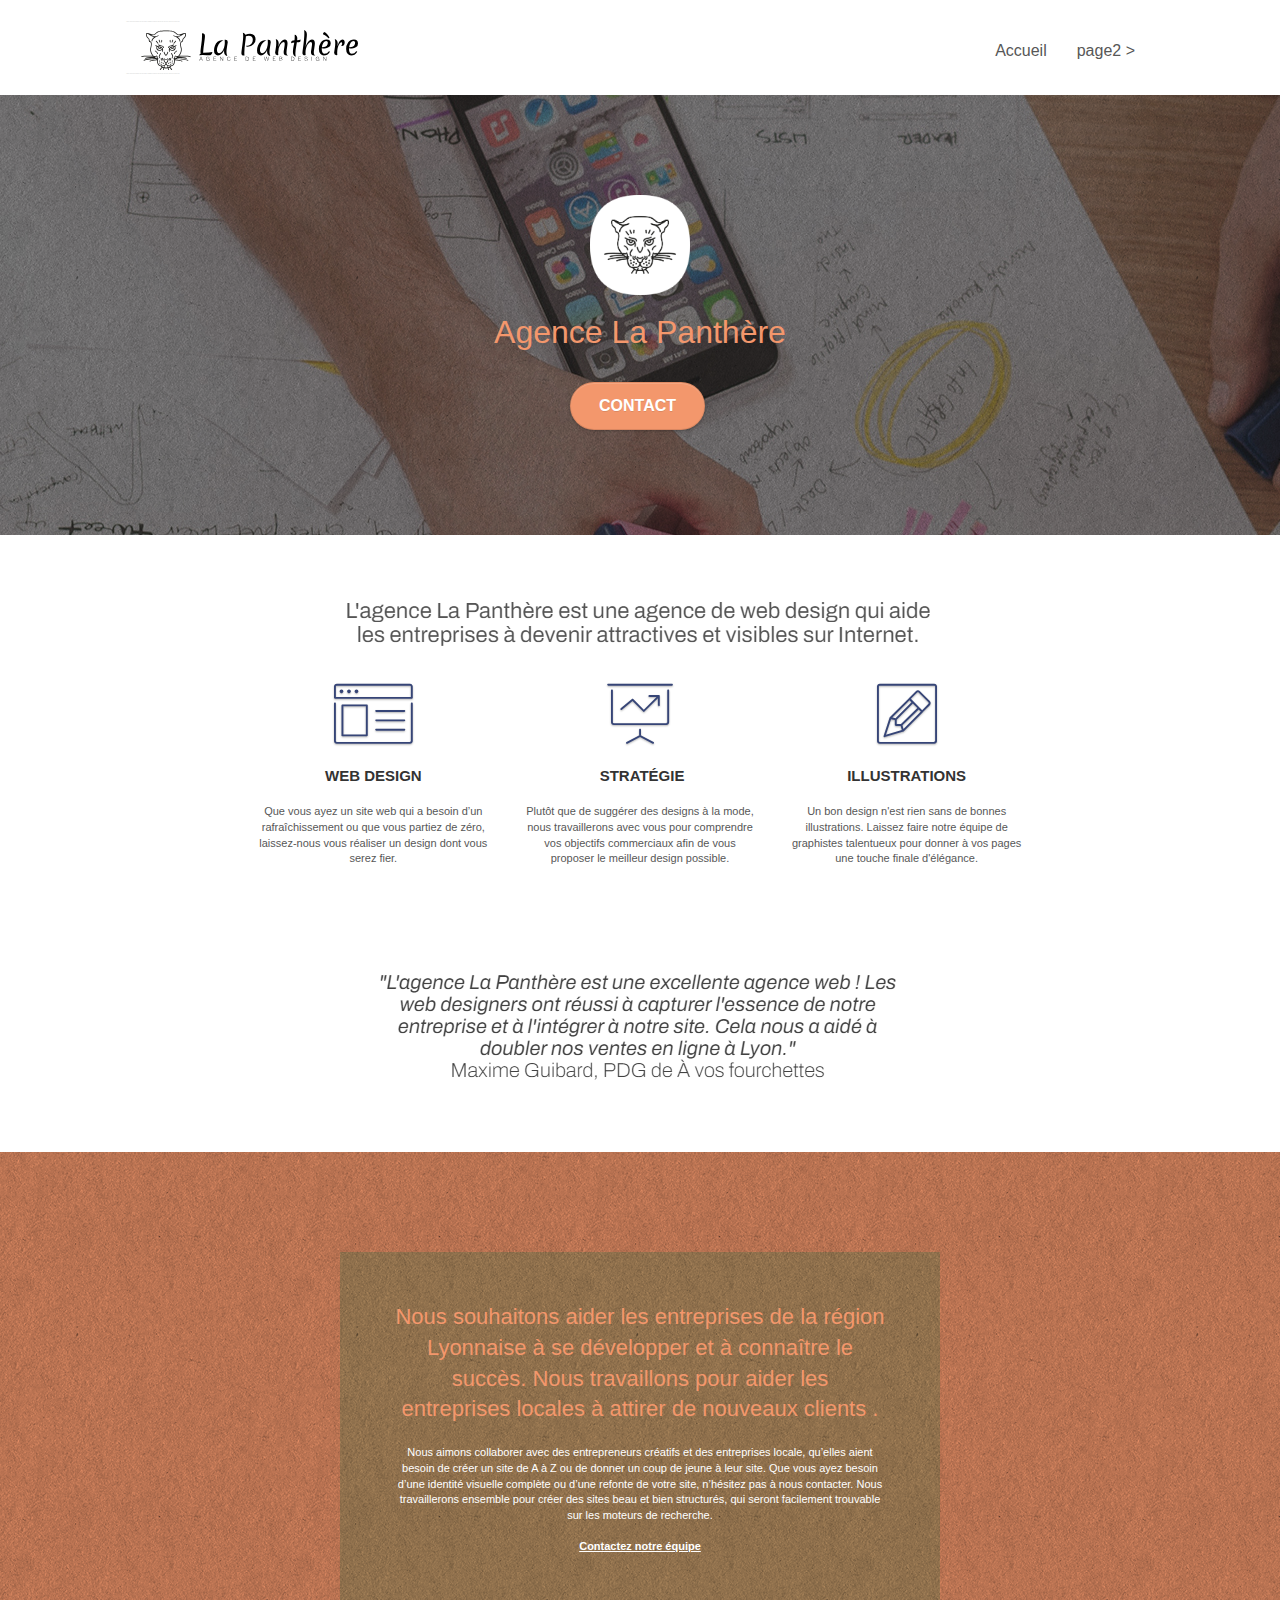
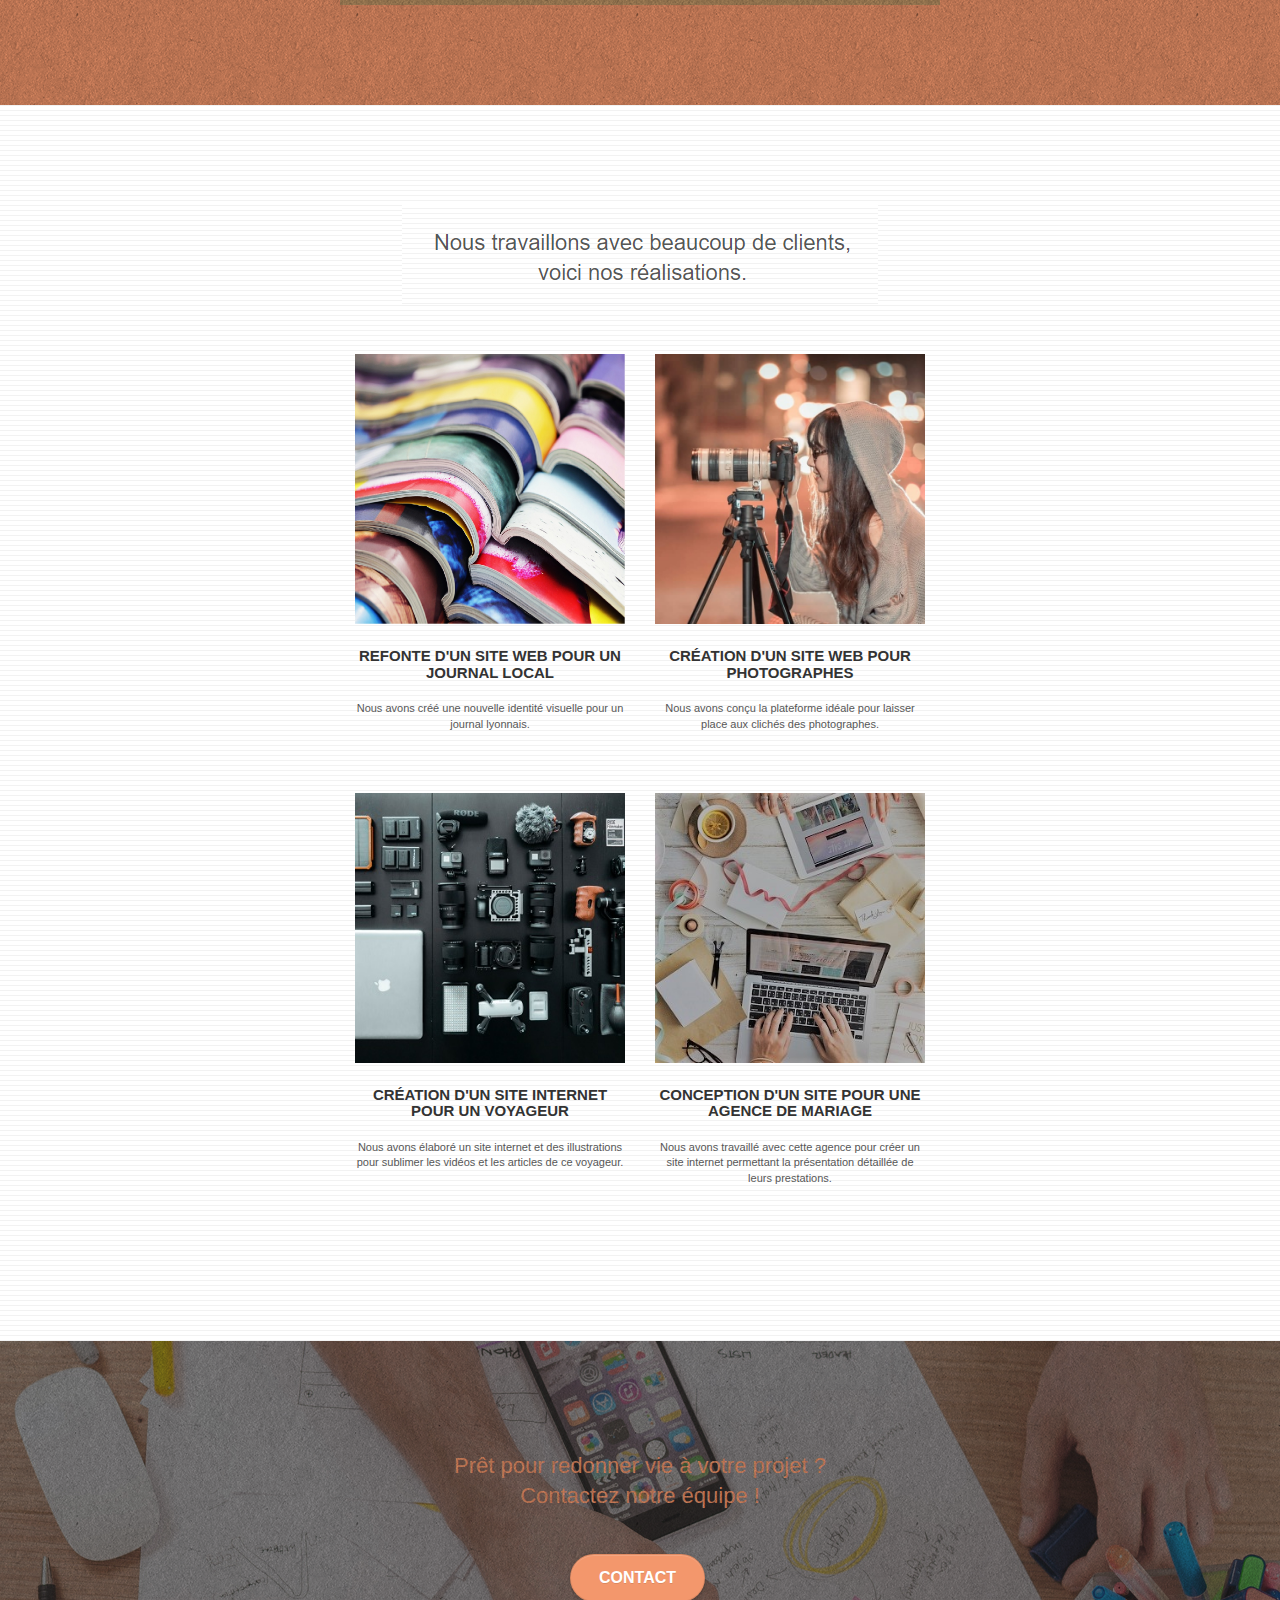
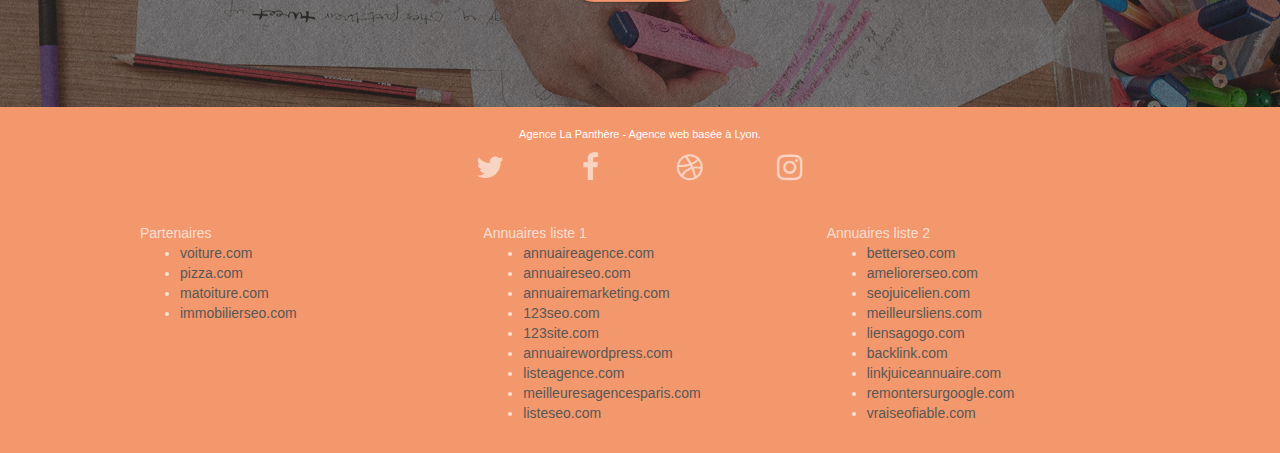
==== index.html @ 50aa454d "recommit" ====
<!doctype html>
<!-- la valeur lang n'est pas bonne -->
<html lang="Default">
<head>
    <meta charset="utf-8">
    <meta name="keywords" content="seo, google, site web, site internet, agence design paris, agence design, agence design,agence design,agence design,agence design,agence design,agence design,agence design,agence design">
    <meta name="description" content="">
    <meta name="viewport" content="width=device-width, initial-scale=1.0, viewport-fit=cover">
    <link rel="shortcut icon" type="image/png" href="favicon.jpg">
    
	<link rel="stylesheet" type="text/css" href="./css/bootstrap.css">
	<link rel="stylesheet" type="text/css" href="style.css">
	<link rel="stylesheet" type="text/css" href="./css/font-awesome.css">
	<link rel="stylesheet" type="text/css" href="./css/et-line.css">
	
    
	<script src="./js/jquery-2.1.0.js"></script>
	<script src="./js/bootstrap.js"></script>
	<script src="./js/blocs.js"></script>
	<script src="./js/jquery.touchSwipe.js" defer></script>
	<script src="./js/gmaps.js"></script>

    <title>.</title>

    
<!-- Analytics -->
 
<!-- Analytics END -->
    
</head>
<body>
<!-- Principal conteneur -->
<div class="page-container">
    
<!-- bloc-0 -->
<div class="bloc bgc-white l-bloc " id="bloc-0">
	<div class="container bloc-sm">

		<nav class="navbar row">
			<div class="navbar-header">
				<div class="keywords" style="color:#cccccc;font-size:1px;">Agence web à paris, stratégie web, web design, illustrations, design de site web, site web, web, internet, site internet, site</div>
				<a class="navbar-brand" href="index.html"><img src="img/agence-la-panthere-monochrome.svg" alt="paris web design logo agence web meilleure agence" height="40" /></a>
				<div class="keywords" style="color:#cccccc;font-size:1px;">Agence web à paris, stratégie web, web design, illustrations, design de site web, site web, web, internet, site internet, site</div>
				<button id="nav-toggle" type="button" class="ui-navbar-toggle navbar-toggle" data-toggle="collapse" data-target=".navbar-1">
					<span class="sr-only">Toggle navigation</span><span class="icon-bar"></span><span class="icon-bar"></span><span class="icon-bar"></span>
				</button>
			</div>
			<div class="collapse navbar-collapse navbar-1 special-dropdown-nav">
				<ul class="site-navigation nav navbar-nav">
					<li>
						<a href="index.html">Accueil</a>
					</li>
					<li>
					</li>
					<li>
						<a href="page2.html">page2 &gt;</a>
					</li>
				</ul>
			</div>
		</nav>
	</div>
</div>
<!-- bloc-0 END -->

<!-- bloc-1-presentation -->
<div class="bloc bgc-dark-slate-blue bg-banniere d-bloc bg-t-edge bloc-bg-texture texture-paper b-parallax" id="bloc-1-hero">
	<div class="container bloc-lg">
		<div class="row tight-width-whitespace">
			<div class="col-sm-12">
				<img src="img/logo.png" class="center-block image-resize-mode" width="100" alt="Agence La Panthère, agence web paris, création logo paris" />
				<h1 class="text-center hero-bloc-text tc-white ">
					Agence La Panthère
				</h1>
				<div class="text-center">
					<a href="page2.html" class="btn btn-lg btn-clean btn-rd cta-hero btn-atomic-tangerine" id="cta-hero">Contact</a>
				</div>
			</div>
		</div>
	</div>
</div>
<!-- bloc-1-presentation END -->

<!-- bloc-2-services -->
<div class="bloc bgc-white l-bloc" id="bloc-2-services">
	<div class="container bloc-md">
		<div class="row">
			<div class="col-sm-12 text-center">
				<img alt="agence web, agence web paris, web design paris, stratégie web" src="img/title.png" />
			</div>
		</div>
		<div class="row voffset-lg med-width-whitespace">
			<div class="col-sm-4">
				<div class="text-center">
					<span class="et-icon-browser sm-shadow icon-dark-slate-blue icons icon-lg"></span>
				</div>
				<h3 class="mg-md text-center">
					Web design
				</h3>
				<p class="text-center ">
					Que vous ayez un site web qui a besoin d&rsquo;un rafraîchissement ou que vous partiez de zéro, laissez-nous vous réaliser un design dont vous serez fier.
				</p>
			</div>
			<div class="col-sm-4">
				<div class="text-center">
					<span class="et-icon-presentation sm-shadow icon-dark-slate-blue icons icon-lg"></span>
				</div>
				<h3 class="mg-md text-center">
					&nbsp;Stratégie
				</h3>
				<p class="text-center ">
					Plutôt que de suggérer des designs à la mode, nous travaillerons avec vous pour comprendre vos objectifs commerciaux afin de vous proposer le meilleur design possible.<br>
				</p>
			</div>
			<div class="col-sm-4">
				<div class="text-center">
					<span class="et-icon-edit sm-shadow icon-dark-slate-blue icons icon-lg"></span>
				</div>
				<h3 class="mg-md text-center">
					Illustrations
				</h3>
				<p class="text-center ">
					Un bon design n'est rien sans de bonnes illustrations. Laissez faire notre équipe de graphistes talentueux pour donner à vos pages une touche finale d'élégance.
				</p>
			</div>
		</div>
		<div class="row voffset-lg voffset">
			<div class="col-xs-12 col-md-8 col-md-offset-2 text-center">
				<img alt="agence web, agence web paris, web design paris, stratégie web" src="img/citation.png" />

			</div>
		</div>
	</div>
</div>
<!-- bloc-2-services END -->

<!-- bloc-3-what-i-do -->
<div class="bloc tc-white bgc-atomic-tangerine bg-presentation d-bloc bloc-bg-texture texture-paper b-parallax" id="bloc-3-what-i-do">
	<div class="container bloc-lg">
		<div class="row tight-width-whitespace black-background">
			<div class="col-sm-12">
				<h2 class="mg-md text-center tc-white">
					Nous souhaitons aider les entreprises de la région Lyonnaise à se développer et à connaître le succès. Nous travaillons pour aider les entreprises locales à attirer de nouveaux clients .<br>
				</h2>
				<p class="text-center white">
					Nous aimons collaborer avec des entrepreneurs créatifs et des entreprises locale, qu’elles aient besoin de créer un site de A à Z ou de donner un coup de jeune à leur site. Que vous ayez besoin d’une identité visuelle complète ou d’une refonte de votre site, n’hésitez pas à nous contacter. Nous travaillerons ensemble pour créer des sites beau et bien structurés, qui seront facilement trouvable sur les moteurs de recherche. <br><br><a class="ltc-white bold-link" href="page2.html">Contactez notre équipe</a><br>
				</p>
			</div>
		</div>
	</div>
</div>
<!-- bloc-3-what-i-do END -->

<!-- bloc-4-portfolio -->
<div class="bloc bgc-white bg-lines-h2-bg bg-repeat l-bloc" id="bloc-4-portfolio">
	<div class="container bloc-lg">
		<div class="row">
			<div class="col-sm-12 text-center">
				<img alt="agence web, agence web paris, web design paris, stratégie web" src="img/title2.png" />
			</div>
		</div>
		<div class="row tight-width-whitespace portfolio-row">
			<div class="col-sm-6">
				<a href="#" data-lightbox="img/1.jpg" data-gallery-id="gallery-1" data-caption="Refonte d'un site web pour un journal local" data-frame="snapshot-lb"><img src="img/1.jpg" alt="paris web design logo agence web meilleure agence et refonte site web journal" class="img-responsive portfolio-thumb" /></a>
				<h3 class="mg-md text-center">
					Refonte d'un site web pour un journal local
				</h3>
				<p class="text-center">
					Nous avons créé une nouvelle identité visuelle pour un journal lyonnais.
				</p>
			</div>
			<div class="col-sm-6">
				<a href="#" data-lightbox="img/2.jpg" data-gallery-id="gallery-1" data-caption="Création d'un site web pour photographes" data-frame="snapshot-lb"><img src="img/2.jpg" class="img-responsive portfolio-thumb" alt="paris web design logo agence web meilleure agence, Création d'un site web pour photographes" /></a>
				<h3 class="mg-md text-center">
					Création d'un site web pour photographes
				</h3>
				<p class="text-center">
					Nous avons conçu la plateforme idéale pour laisser place aux clichés des photographes.
				</p>
			</div>
		</div>
		<div class="row tight-width-whitespace portfolio-row">
			<div class="col-sm-6">
				<a href="#" data-lightbox="img/3.bmp" data-gallery-id="gallery-1" data-caption="Création d'un site internet pour un voyageur" data-frame="snapshot-lb"><img src="img/3.bmp" class="img-responsive portfolio-thumb" alt="paris web design logo agence web meilleure agence, Création d'un site web pour voyageur"/></a>
				<h3 class="mg-md text-center">
					Création d'un site internet pour un voyageur
				</h3>
				<p class="text-center">
					Nous avons élaboré un site internet et des illustrations pour sublimer les vidéos et les articles de ce voyageur.
				</p>
			</div>
			<div class="col-sm-6">
				<a href="#" data-lightbox="img/4.bmp" data-gallery-id="gallery-1" data-caption="Conception d'un site pour une agence de mariage" data-frame="snapshot-lb"><img src="img/4.bmp" class="img-responsive portfolio-thumb" alt="paris web design logo agence web meilleure agence, Création d'un site web pour agence de mariage" /></a>
				<h3 class="mg-md text-center">
					Conception d'un site pour une agence de mariage
				</h3>
				<p class="text-center">
					Nous avons travaillé avec cette agence pour créer un site internet permettant la présentation détaillée de leurs prestations.
				</p>
			</div>
		</div>
	</div>
</div>
<!-- bloc-4-portfolio END -->

<!-- bloc-5-cta -->
<div class="bloc bgc-dark-slate-blue bg-banniere d-bloc bloc-bg-texture texture-paper" id="bloc-5-cta">
	<div class="container bloc-lg">
		<div class="row">
			<h2 class="mg-md text-center tc-white">
				Prêt pour redonner vie à votre projet ?<br>Contactez notre équipe !
			</h2>
			<div class="col-sm-12 text-center">
				<a href="page2.html" class="btn btn-atomic-tangerine btn-clean btn-rd btn-lg cta-hero">Contact</a>
			</div>
		</div>
	</div>
</div>
<!-- bloc-5-cta END -->

<!-- Footer - bloc-8 -->
<div class="bloc bgc-atomic-tangerine d-bloc" id="bloc-8">
	<div class="container bloc-sm">
		<div class="row">
			<div class="col-sm-12">
				<p class="text-center white">
					Agence La Panthère - Agence web basée à Lyon.<br>
				</p>
				<div class="row row-no-gutters social">
					<div class="col-sm-3">
						<div class="text-center">
							<a class="social" href="index.html"><span class="fa fa-twitter icon-md"></span></a>
						</div>
					</div>
					<div class="col-sm-3">
						<div class="text-center">
							<a class="social" href="index.html"><span class="fa fa-facebook icon-md"></span></a>
						</div>
					</div>
					<div class="col-sm-3">
						<div class="text-center">
							<a class="social" href="index.html"><span class="fa fa-dribbble icon-md"></span></a>
						</div>
					</div>
					<div class="col-sm-3">
						<div class="text-center">
							<a class="social" href="index.html"><span class="fa fa-instagram icon-md"></span></a>
						</div>
					</div>
					<div class="keywords" style="color:#F3976C;">Agence web à paris, stratégie web, web design, illustrations, design de site web, site web, web, internet, site internet, site</div>
				</div>
				<div class="row">
					<div class="col-sm-4">
						Partenaires
							<ul>
								<li><a href="voiture.com">voiture.com</a></li>
								<li><a href="pizza.com">pizza.com</a></li>
								<li><a href="matoiture.com">matoiture.com</a></li>
								<li><a href="immobilierseo.com">immobilierseo.com</a></li>
							</ul>		
					</div>
					<div class="col-sm-4">
						Annuaires liste 1
						<ul>
							<li><a href="annuaireagence.com">annuaireagence.com</a></li>
							<li><a href="annuaireseo.com">annuaireseo.com</a></li>
							<li><a href="annuairemarketing.com">annuairemarketing.com</a></li>
							<li><a href="123seoture.com">123seo.com</a></li>
							<li><a href="123site.com">123site.com</a></li>
							<li><a href="annuairewordpress.com">annuairewordpress.com</a></li>
							<li><a href="listeagence.com">listeagence.com</a></li>
							<li><a href="meilleuresagencesparis.com">meilleuresagencesparis.com</a></li>
							<li><a href="listeseo.com">listeseo.com</a></li>
						</ul>
					</div>
					<div class="col-sm-4">
						Annuaires liste 2
						<ul>
							<li><a href="betterseo.com">betterseo.com</a></li>
							<li><a href="ameliorerseo.com">ameliorerseo.com</a></li>
							<li><a href="seojuicelien.com">seojuicelien.com</a></li>
							<li><a href="meilleursliens.com">meilleursliens.com</a></li>
							<li><a href="liensagogo.com">liensagogo.com</a></li>
							<li><a href="backlink.com">backlink.com</a></li>
							<li><a href="linkjuiceannuaire.com">linkjuiceannuaire.com</a></li>
							<li><a href="remontersurgoogle.com">remontersurgoogle.com</a></li>
							<li><a href="vraiseofiable.com">vraiseofiable.com</a></li>
						</ul>
					</div>
				</div>
			</div>
		</div>
	</div>
</div>
<!-- Footer - bloc-8 END -->

</div>
<!-- Principal conteneur END -->
    

</body>
</html>
---- style.css ----
body {
    margin: 0;
    padding: 0;
    background: #FFF;
    overflow-x: hidden;
    -webkit-font-smoothing: antialiased;
    -moz-osx-font-smoothing: grayscale;
}

a,
button {
    transition: all .3s ease-in-out;
    outline: none!important;
}

a:hover {
    text-decoration: none;
    cursor: pointer;
}

#page-loading-blocs-notifaction {
    position: fixed;
    top: 0;
    bottom: 0;
    width: 100%;
    z-index: 100000;
    background: #FFFFFF url("img/pageload-spinner.gif") no-repeat center center;
}

.bloc {
    width: 100%;
    clear: both;
    background: 50% 50% no-repeat;
    padding: 0 50px;
    -webkit-background-size: cover;
    -moz-background-size: cover;
    -o-background-size: cover;
    background-size: cover;
    position: relative;
}

.bloc .container {
    padding-left: 0;
    padding-right: 0;
}

.bloc-lg {
    padding: 100px 50px;
}

.bloc-md {
    padding: 50px;
}

.bloc-sm {
    padding: 20px 50px;
}

.bg-center,
.bg-l-edge,
.bg-r-edge,
.bg-t-edge,
.bg-b-edge,
.bg-tl-edge,
.bg-bl-edge,
.bg-tr-edge,
.bg-br-edge,
.bg-repeat {
    -webkit-background-size: auto!important;
    -moz-background-size: auto!important;
    -o-background-size: auto!important;
    background-size: auto!important;
}

.bg-repeat {
    background: repeat;
}

.bg-t-edge {
    background: top no-repeat;
}

.bloc-bg-texture::before {
    content: "";
    background-size: 2px 2px;
    position: absolute;
    top: 0;
    bottom: 0;
    left: 0;
    right: 0;
}

.texture-paper::before {
    background: url("img/texture-paper.png");
    background-size: 280px 280px;
}

.b-parallax {
    background-attachment: fixed;
}

.d-bloc {
    color: rgba(255, 255, 255, .7);
}

.d-bloc button:hover {
    color: rgba(255, 255, 255, .9);
}

.d-bloc .icon-round,
.d-bloc .icon-square,
.d-bloc .icon-rounded,
.d-bloc .icon-semi-rounded-a,
.d-bloc .icon-semi-rounded-b {
    border-color: rgba(255, 255, 255, .9);
}

.d-bloc .divider-h span {
    border-color: rgba(255, 255, 255, .2);
}

.d-bloc .a-btn,
.d-bloc .navbar a,
.d-bloc .navbar-brand,
.d-bloc a .icon-sm,
.d-bloc a .icon-md,
.d-bloc a .icon-lg,
.d-bloc a .icon-xl,
.d-bloc h1 a,
.d-bloc h2 a,
.d-bloc h3 a,
.d-bloc h4 a,
.d-bloc h5 a,
.d-bloc h6 a,
.d-bloc p a {
    color: rgba(255, 255, 255, .6);
}

.d-bloc .a-btn:hover,
.d-bloc .navbar a:hover,
.d-bloc .navbar-brand:hover,
.d-bloc a:hover .icon-sm,
.d-bloc a:hover .icon-md,
.d-bloc a:hover .icon-lg,
.d-bloc a:hover .icon-xl,
.d-bloc h1 a:hover,
.d-bloc h2 a:hover,
.d-bloc h3 a:hover,
.d-bloc h4 a:hover,
.d-bloc h5 a:hover,
.d-bloc h6 a:hover,
.d-bloc p a:hover {
    color: rgba(255, 255, 255, 1);
}

.d-bloc .navbar-toggle .icon-bar {
    background: rgba(255, 255, 255, 1);
}

.d-bloc .btn-wire,
.d-bloc .btn-wire:hover {
    color: rgba(255, 255, 255, 1);
    border-color: rgba(255, 255, 255, 1);
}

.d-bloc .panel {
    color: rgba(0, 0, 0, .5);
}

.d-bloc .panel button:hover {
    color: rgba(0, 0, 0, .7);
}

.d-bloc .panel icon {
    border-color: rgba(0, 0, 0, .7);
}

.d-bloc .panel .divider-h span {
    border-color: rgba(0, 0, 0, .1);
}

.d-bloc .panel .a-btn {
    color: rgba(0, 0, 0, .6);
}

.d-bloc .panel .a-btn:hover {
    color: rgba(0, 0, 0, 1);
}

.d-bloc .panel .btn-wire,
.d-bloc .panel .btn-wire:hover {
    color: rgba(0, 0, 0, .7);
    border-color: rgba(0, 0, 0, .3);
}

.d-bloc .panel,
.l-bloc {
    color: rgba(0, 0, 0, .5);
}

.d-bloc .panel button:hover,
.l-bloc button:hover {
    color: rgba(0, 0, 0, .7);
}

.l-bloc .icon-round,
.l-bloc .icon-square,
.l-bloc .icon-rounded,
.l-bloc .icon-semi-rounded-a,
.l-bloc .icon-semi-rounded-b {
    border-color: rgba(0, 0, 0, .7);
}

.d-bloc .panel .divider-h span,
.l-bloc .divider-h span {
    border-color: rgba(0, 0, 0, .1);
}

.d-bloc .panel .a-btn,
.l-bloc .a-btn,
.l-bloc .navbar a,
.l-bloc .navbar-brand,
.l-bloc a .icon-sm,
.l-bloc a .icon-md,
.l-bloc a .icon-lg,
.l-bloc a .icon-xl,
.l-bloc h1 a,
.l-bloc h2 a,
.l-bloc h3 a,
.l-bloc h4 a,
.l-bloc h5 a,
.l-bloc h6 a,
.l-bloc p a {
    color: rgba(0, 0, 0, .6);
}

.d-bloc .panel .a-btn:hover,
.l-bloc .a-btn:hover,
.l-bloc .navbar a:hover,
.l-bloc .navbar-brand:hover,
.l-bloc a:hover .icon-sm,
.l-bloc a:hover .icon-md,
.l-bloc a:hover .icon-lg,
.l-bloc a:hover .icon-xl,
.l-bloc h1 a:hover,
.l-bloc h2 a:hover,
.l-bloc h3 a:hover,
.l-bloc h4 a:hover,
.l-bloc h5 a:hover,
.l-bloc h6 a:hover,
.l-bloc p a:hover {
    color: rgba(0, 0, 0, 1);
}

.l-bloc .navbar-toggle .icon-bar {
    color: rgba(0, 0, 0, .6);
}

.d-bloc .panel .btn-wire,
.d-bloc .panel .btn-wire:hover,
.l-bloc .btn-wire,
.l-bloc .btn-wire:hover {
    color: rgba(0, 0, 0, .7);
    border-color: rgba(0, 0, 0, .3);
}

.voffset {
    margin-top: 30px;
}

.voffset-lg {
    margin-top: 80px;
}

.row-no-gutters {
    margin-right: 0;
    margin-left: 0;
}

.row.row-no-gutters > [class^="col-"],
.row.row-no-gutters > [class*=" col-"] {
    padding-right: 0;
    padding-left: 0;
}

#bloc-1-hero h1 {
    font-size: 32px;
}

.navbar {
    margin-bottom: 0;
    z-index: 1;
}

.navbar-brand {
    height: auto;
    padding: 3px 15px;
    font-size: 25px;
    font-weight: normal;
    font-weight: 600;
    line-height: 44px;
}

.navbar-brand img {
    max-height: 200px;
    margin: 0 5px 0 0;
    display: inline;
}

.navbar-brand img[src$=svg] {
    min-width: 100px;
}

.nav-center .navbar-brand img {
    margin: 0;
}

.navbar .nav {
    padding-top: 2px;
    margin-right: -16px;
    float: right;
    z-index: 1;
}

.nav > li {
    float: left;
    margin-top: 4px;
    font-size: 16px;
}

.navbar-nav .open .dropdown-menu > li > a {
    text-align: inherit;
}

.nav > li a:hover,
.nav > li a:focus {
    background: transparent;
}

.navbar-toggle {
    margin: 10px 10px 0 0;
    border: 0px;
}

.navbar-toggle:hover {
    background: transparent!important;
}

.navbar-toggle .icon-bar {
    background-color: rgba(0, 0, 0, .5);
    width: 26px;
}

.nav-invert .navbar .nav {
    float: left;
}

.nav-invert .navbar-header,
.nav-invert .navbar-brand {
    float: right;
    position: relative;
    z-index: 2;
}

@media (min-width: 768px) {
    .site-navigation {
        position: absolute;
        top: 50%;
        right: 20px;
        transform: translate(0, -50%);
        -webkit-transform: translateY(-50%);
    }
    .nav > li .dropdown-menu a,
    .nav > li .dropdown-menu a:hover {
        color: #484848;
    }
    .nav-invert .site-navigation {
        left: 0;
        right: 0;
    }
    .nav-center {
        text-align: center;
    }
    .nav-center .navbar-header {
        width: 100%;
    }
    .nav-center .navbar-header,
    .nav-center .navbar-brand,
    .nav-center .nav > li {
        float: none;
        display: inline-block;
    }
    .nav-center .site-navigation {
        position: relative;
        width: 100%;
        right: 0;
        margin-right: 0px;
        margin-top: 20px;
    }
    .nav-center.mini-nav .navbar-toggle {
        float: none;
        margin: 10px auto 0;
    }
}

.nav > li > .dropdown a {
    background: none!important;
    display: block;
    padding: 14px 15px;
}

nav .caret {
    margin: 0 5px;
}

.dropdown-menu .dropdown-menu {
    top: -8px;
    left: 100%;
}

.dropdown-menu .dropmenu-flow-right {
    top: 100%;
    left: 0;
    margin-left: -1px;
    border-top-left-radius: 0;
    border-top-right-radius: 0;
}

.dropdown-menu .dropdown span {
    border: 4px solid black;
    border-top-color: transparent;
    border-right-color: transparent;
    border-bottom-color: transparent;
    margin: 6px -5px 0 0!important;
    float: right;
}

.mg-md {
    margin-top: 10px;
    margin-bottom: 20px;
}

.mg-lg {
    margin-top: 10px;
    margin-bottom: 40px;
}

.btn {
    margin: 0 5px 5px 0;
}

.btn.pull-right {
    margin: 0 0 5px 5px;
}

.btn-d,
.btn-d:hover,
.btn-d:focus {
    color: #FFF;
    background: rgba(0, 0, 0, .3);
}

button {
    outline: none!important;
}

.btn-rd {
    border-radius: 40px;
}

.btn-clean {
    border: 1px solid rgba(0, 0, 0, .08);
    border-bottom-color: rgba(0, 0, 0, .1);
    text-shadow: 0 1px 0 rgba(0, 0, 1, .1);
    box-shadow: 0 1px 3px rgba(0, 0, 1, .25), inset 0 1px 0 0 rgba(255, 255, 255, .15);
}

.icon-md {
    font-size: 30px!important;
}

.icon-lg {
    font-size: 60px!important;
}

.sm-shadow {
    text-shadow: 0 1px 2px rgba(0, 0, 0, .3);
}

.panel-sq,
.panel-sq .panel-heading,
.panel-sq .panel-footer {
    border-radius: 0;
}

.panel-rd {
    border-radius: 30px;
}

.panel-rd .panel-heading {
    border-radius: 29px 29px 0 0;
}

.panel-rd .panel-footer {
    border-radius: 0 0 29px 29px;
}

.form-control {
    border-color: rgba(0, 0, 0, .1);
    box-shadow: none;
}

.scrollToTop {
    width: 40px;
    height: 40px;
    position: fixed;
    bottom: 20px;
    right: 20px;
    opacity: 0;
    z-index: 500;
    transition: all .3s ease-in-out;
}

.scrollToTop span {
    margin-top: 6px;
}

.showScrollTop {
    font-size: 14px;
    opacity: 1;
}

a[data-lightbox] {
    position: relative;
    display: block;
    text-align: center;
}

a[data-lightbox]:hover::before {
    content: "+";
    font-family: "HelveticaNeue-Light", "Helvetica Neue Light", "Helvetica Neue", Helvetica, Arial;
    font-size: 32px;
    width: 50px;
    height: 50px;
    margin-left: -25px;
    border-radius: 50%;
    background: rgba(0, 0, 0, .6);
    color: #FFF;
    font-weight: 100;
    z-index: 1;
    position: absolute;
    top: 50%;
    transform: translateY(-50%);
    -webkit-transform: translateY(-50%);
}

a[data-lightbox]:hover img {
    opacity: 0.6;
    -webkit-animation-fill-mode: none;
    animation-fill-mode: none;
}

#lightbox-modal {
    display: flex;
    align-items: center;
}

#lightbox-modal .modal-dialog {
    width: 90%;
    max-width: 900px;
    margin: 0 auto 0;
}

#lightbox-modal .modal-dialog img {
    max-height: 90vh;
    margin: 0 auto;
}

.lightbox-caption {
    padding: 20px;
    color: #FFF;
    background: rgba(0, 0, 0, .5);
    position: absolute;
    left: 15px;
    right: 15px;
    bottom: 5px;
}

.close-lightbox {
    color: #FFF;
    font-size: 30px;
    position: absolute;
    top: 20px;
    right: 20px;
    z-index: 20;
    background: rgba(0, 0, 0, .5);
    border: none;
    line-height: 30px;
    padding: 0 9px 5px;
    opacity: 0.3;
}

.close-lightbox:hover,
.next-lightbox:hover,
.prev-lightbox:hover {
    opacity: 1.0;
    color: #FFF;
}

.next-lightbox,
.prev-lightbox {
    font-size: 20px;
    color: rgba(255, 255, 255, .9);
    background: rgba(0, 0, 0, .5);
    transition: all .2s ease-in-out;
    position: absolute;
    top: 45%;
    z-index: 1;
    opacity: 0.4;
}

.next-lightbox {
    padding: 6px 8px 1px 13px;
    right: 25px;
}

.prev-lightbox {
    padding: 6px 13px 1px 10px;
    left: 25px;
}

.snapshot-lb .modal-body {
    padding-bottom: 45px;
}

.snapshot-lb .lightbox-caption {
    padding: 0;
    color: rgba(0, 0, 0, .5);
    background: none;
}

h1,
h2,
h3,
h4,
h5,
h6,
p,
label,
.btn,
a {
    font-family: "helvetica";
    font-weight: 400;
    color: #575757!important;
}

.container {
    max-width: 1000px;
}

.hero-bloc-text {
    font-size: 38px;
}

.hero-bloc-text-sub {
    font-size: 36px;
}

.statement-bloc-text {
    line-height: 26px;
    font-style: italic;
    font-size: 20px;
    text-align: center;
    font-weight: lighter;
    max-width: 520px;
    margin: auto auto auto auto;
}

p {
    font-size: 11px;
}

.tight-width-whitespace {
    max-width: 600px;
    margin: auto auto auto auto;
}

.h1 {
    font-size: 20px;
    font-family: "Open Sans";
}

.cta-hero {
    margin-top: 22px;
    color: #FFFFFF!important;
    text-transform: uppercase;
    padding: 12px 28px 12px 28px;
    font-size: 16px;
    font-weight: 700;
}

.social {
    max-width: 400px;
    margin: auto auto auto auto;
}

h2 {
    font-size: 22px;
    line-height: 1.4em;
}

h3 {
    font-size: 15px;
    text-transform: uppercase;
    font-weight: 700;
    color: #333333!important;
}

.med-width-whitespace {
    max-width: 800px;
    margin: auto auto auto auto;
    box-shadow: 0px 0px 0px #000000;
}

h1 {
    color: #333333!important;
}

h4 {
    color: #333333!important;
}

.icons {
    margin-bottom: 14px;
    margin-top: 24px;
}

.white {
    color: #FFFFFF!important;
}

.portfolio-thumb {
    margin-bottom: 24px;
}

.portfolio-row {
    margin-bottom: 44px;
    margin-top: 50px;
}

.avatar {
    box-shadow: 0px 4px 9px rgba(0, 0, 0, 0.3);
}

.black-background {
    background-color: rgba(165, 147, 99, 0.7);
    padding: 40px 40px 40px 40px;
}

.bold-link {
    font-weight: 900;
    text-decoration: underline!important;
}

.bgc-white {
    background-color: #FFFFFF;
}

.bgc-dark-slate-blue {
    background-color: #364577;
}

.bgc-atomic-tangerine {
    background-color: #F3976C;
}

.tc-white {
    color: #F3976C!important;
}

.btn-atomic-tangerine {
    background: #F3976C;
    color: #FFFFFF!important;
}

.btn-atomic-tangerine:hover {
    background: #c27956!important;
    color: #FFFFFF!important;
}

.ltc-white {
    color: #FFFFFF!important;
}

.ltc-white:hover {
    color: #cccccc!important;
}

.ltc-atomic-tangerine {
    color: #F3976C!important;
}

.ltc-atomic-tangerine:hover {
    color: #c27956!important;
}

.icon-dark-slate-blue {
    color: #364577!important;
    border-color: #364577!important;
}

.bg-dots-bg {
    background-image: url("img/dots-bg.png");
}

.bg-lines-h2-bg {
    background-image: url("img/lines-h2-bg.png");
}

.bg-banniere {
    background-image: url("img/agence-la-panthere.jpg");
}

.bg-presentation {
    background-image: url("img/image-de-presentation.bmp");
}

@media (max-width: 1024px) {
    .bloc {
        padding-left: 20px;
        padding-right: 20px;
    }
    .bloc.full-width-bloc,
    .bloc-tile-2.full-width-bloc .container,
    .bloc-tile-3.full-width-bloc .container,
    .bloc-tile-4.full-width-bloc .container {
        padding-left: 0;
        padding-right: 0;
    }
}

@media (max-width: 992px) and (min-width: 768px) {
    .navbar .nav {
        max-width: 80%
    }
    .nav-center.navbar .nav {
        max-width: 100%
    }
}

@media only screen and (min-device-width: 768px) and (max-device-width: 1024px) and (orientation: landscape) {
    .b-parallax {
        background-attachment: scroll;
    }
}

@media only screen and (min-device-width: 1024px) and (max-device-width: 1366px) and (-webkit-min-device-pixel-ratio: 1.5) {
    .b-parallax {
        background-attachment: scroll;
    }
}

@media (max-width: 991px) {
    .container {
        width: 100%;
    }
    .b-parallax {
        background-attachment: scroll;
    }
    .page-container,
    #hero-bloc {
        overflow-x: hidden;
        position: relative;
    }
    .bloc {
        padding-left: constant(safe-area-inset-left);
        padding-right: constant(safe-area-inset-right);
    }
    .bloc-group,
    .bloc-group .bloc {
        display: block;
        width: 100%;
    }
    .bloc-fill-screen .fill-bloc-top-edge,
    .bloc-fill-screen .fill-bloc-bottom-edge {
        padding: 0 20px;
        padding-left: constant(safe-area-inset-left);
        padding-right: constant(safe-area-inset-right);
    }
}

@media (max-width: 767px) {
    .page-container {
        overflow-x: hidden;
        position: relative;
    }
    h1,
    h2,
    h3,
    h4,
    h5,
    h6,
    p,
    #disqus_thread {
        padding-left: 10px!important;
        padding-right: 10px!important;
    }
    .b-parallax {
        background-attachment: scroll;
    }
    .navbar .nav {
        padding-top: 0;
        border-top: 1px solid rgba(0, 0, 0, .2);
        float: none!important;
    }
    .navbar.row {
        margin-left: 0;
        margin-right: 0;
    }
    .site-navigation {
        position: inherit;
        transform: none;
        -webkit-transform: none;
        -ms-transform: none;
    }
    .nav > li {
        margin-top: 0;
        border-bottom: 1px solid rgba(0, 0, 0, .1);
        background: rgba(0, 0, 0, .05);
        text-align: left;
        padding-left: 15px;
        width: 100%;
    }
    .nav > li:hover {
        background: rgba(0, 0, 0, .08);
    }
    .dropdown .dropdown a .caret {
        float: none;
        margin: 5px 0 0 10px!important;
        border: 4px solid black;
        border-bottom-color: transparent;
        border-right-color: transparent;
        border-left-color: transparent;
    }
    #hero-bloc .navbar .nav {
        background: rgba(0, 0, 0, .8);
    }
    #hero-bloc .navbar .nav a {
        color: rgba(255, 255, 255, .6);
    }
    .hero {
        padding: 50px 0;
    }
    .hero-nav {
        left: -1px;
        right: -1px;
    }
    .navbar-collapse {
        padding: 0;
        overflow-x: hidden;
        -webkit-box-shadow: none;
        box-shadow: none;
    }
    .navbar-brand img {
        max-height: 40px;
        width: auto;
    }
    .nav-invert .navbar-header {
        float: none;
        width: 100%;
    }
    .nav-invert .navbar-toggle {
        float: left;
        margin-left: 10px;
    }
    .bloc {
        padding-left: 0;
        padding-right: 0;
    }
    .bloc-xxl,
    .bloc-xl,
    .bloc-lg {
        padding: 40px 0;
    }
    .bloc-sm,
    .bloc-md {
        padding-left: 0;
        padding-right: 0;
    }
    .bloc-tile-2 .container,
    .bloc-tile-3 .container,
    .bloc-tile-4 .container,
    .bloc-fill-screen .fill-bloc-top-edge,
    .bloc-fill-screen .fill-bloc-bottom-edge {
        padding-left: 0;
        padding-right: 0;
    }
    .a-block {
        padding: 0 10px;
    }
    .btn-dwn {
        display: none;
    }
    .voffset {
        margin-top: 5px;
    }
    .voffset-md {
        margin-top: 20px;
    }
    .voffset-lg {
        margin-top: 30px;
    }
    form {
        padding: 5px;
    }
    .close-lightbox {
        display: inline-block;
    }
    .blocsapp-device-iphone5 {
        background-size: 216px 425px;
        padding-top: 60px;
        width: 216px;
        height: 425px;
    }
    .blocsapp-device-iphone5 img {
        width: 180px;
        height: 320px;
    }
}

@media (max-width: 400px) {
    .bloc {
        padding-left: 0;
        padding-right: 0;
    }
}

@media (max-width: 767px) {
    .bloc-mob-center-text {
        text-align: center;
    }
}
---- css/et-line.css ----
@font-face {
    font-family: et-line;
    src: url(../fonts/et-line.eot);
    src: url(../fonts/et-line.eot?#iefix) format('embedded-opentype'), url(../fonts/et-line.woff) format('woff'), url(../fonts/et-line.ttf) format('truetype'), url(../fonts/et-line.svg#et-line) format('svg');
    font-weight: 400;
    font-style: normal
}

.et-icon-adjustments,
.et-icon-alarmclock,
.et-icon-anchor,
.et-icon-aperture,
.et-icon-attachment,
.et-icon-bargraph,
.et-icon-basket,
.et-icon-beaker,
.et-icon-bike,
.et-icon-book-open,
.et-icon-briefcase,
.et-icon-browser,
.et-icon-calendar,
.et-icon-camera,
.et-icon-caution,
.et-icon-chat,
.et-icon-circle-compass,
.et-icon-clipboard,
.et-icon-clock,
.et-icon-cloud,
.et-icon-compass,
.et-icon-desktop,
.et-icon-dial,
.et-icon-document,
.et-icon-documents,
.et-icon-download,
.et-icon-dribbble,
.et-icon-edit,
.et-icon-envelope,
.et-icon-expand,
.et-icon-facebook,
.et-icon-flag,
.et-icon-focus,
.et-icon-gears,
.et-icon-genius,
.et-icon-gift,
.et-icon-global,
.et-icon-globe,
.et-icon-googleplus,
.et-icon-grid,
.et-icon-happy,
.et-icon-hazardous,
.et-icon-heart,
.et-icon-hotairballoon,
.et-icon-hourglass,
.et-icon-key,
.et-icon-laptop,
.et-icon-layers,
.et-icon-lifesaver,
.et-icon-lightbulb,
.et-icon-linegraph,
.et-icon-linkedin,
.et-icon-lock,
.et-icon-magnifying-glass,
.et-icon-map,
.et-icon-map-pin,
.et-icon-megaphone,
.et-icon-mic,
.et-icon-mobile,
.et-icon-newspaper,
.et-icon-notebook,
.et-icon-paintbrush,
.et-icon-paperclip,
.et-icon-pencil,
.et-icon-phone,
.et-icon-picture,
.et-icon-pictures,
.et-icon-piechart,
.et-icon-presentation,
.et-icon-pricetags,
.et-icon-printer,
.et-icon-profile-female,
.et-icon-profile-male,
.et-icon-puzzle,
.et-icon-quote,
.et-icon-recycle,
.et-icon-refresh,
.et-icon-ribbon,
.et-icon-rss,
.et-icon-sad,
.et-icon-scissors,
.et-icon-scope,
.et-icon-search,
.et-icon-shield,
.et-icon-speedometer,
.et-icon-strategy,
.et-icon-streetsign,
.et-icon-tablet,
.et-icon-target,
.et-icon-telescope,
.et-icon-toolbox,
.et-icon-tools,
.et-icon-tools-2,
.et-icon-trophy,
.et-icon-tumblr,
.et-icon-twitter,
.et-icon-upload,
.et-icon-video,
.et-icon-wallet,
.et-icon-wine {
    font-family: et-line;
    speak: none;
    font-style: normal;
    font-weight: 400;
    font-variant: normal;
    text-transform: none;
    line-height: 1;
    -webkit-font-smoothing: antialiased;
    -moz-osx-font-smoothing: grayscale;
    display: inline-block
}

.et-icon-mobile:before {
    content: "\e000"
}

.et-icon-laptop:before {
    content: "\e001"
}

.et-icon-desktop:before {
    content: "\e002"
}

.et-icon-tablet:before {
    content: "\e003"
}

.et-icon-phone:before {
    content: "\e004"
}

.et-icon-document:before {
    content: "\e005"
}

.et-icon-documents:before {
    content: "\e006"
}

.et-icon-search:before {
    content: "\e007"
}

.et-icon-clipboard:before {
    content: "\e008"
}

.et-icon-newspaper:before {
    content: "\e009"
}

.et-icon-notebook:before {
    content: "\e00a"
}

.et-icon-book-open:before {
    content: "\e00b"
}

.et-icon-browser:before {
    content: "\e00c"
}

.et-icon-calendar:before {
    content: "\e00d"
}

.et-icon-presentation:before {
    content: "\e00e"
}

.et-icon-picture:before {
    content: "\e00f"
}

.et-icon-pictures:before {
    content: "\e010"
}

.et-icon-video:before {
    content: "\e011"
}

.et-icon-camera:before {
    content: "\e012"
}

.et-icon-printer:before {
    content: "\e013"
}

.et-icon-toolbox:before {
    content: "\e014"
}

.et-icon-briefcase:before {
    content: "\e015"
}

.et-icon-wallet:before {
    content: "\e016"
}

.et-icon-gift:before {
    content: "\e017"
}

.et-icon-bargraph:before {
    content: "\e018"
}

.et-icon-grid:before {
    content: "\e019"
}

.et-icon-expand:before {
    content: "\e01a"
}

.et-icon-focus:before {
    content: "\e01b"
}

.et-icon-edit:before {
    content: "\e01c"
}

.et-icon-adjustments:before {
    content: "\e01d"
}

.et-icon-ribbon:before {
    content: "\e01e"
}

.et-icon-hourglass:before {
    content: "\e01f"
}

.et-icon-lock:before {
    content: "\e020"
}

.et-icon-megaphone:before {
    content: "\e021"
}

.et-icon-shield:before {
    content: "\e022"
}

.et-icon-trophy:before {
    content: "\e023"
}

.et-icon-flag:before {
    content: "\e024"
}

.et-icon-map:before {
    content: "\e025"
}

.et-icon-puzzle:before {
    content: "\e026"
}

.et-icon-basket:before {
    content: "\e027"
}

.et-icon-envelope:before {
    content: "\e028"
}

.et-icon-streetsign:before {
    content: "\e029"
}

.et-icon-telescope:before {
    content: "\e02a"
}

.et-icon-gears:before {
    content: "\e02b"
}

.et-icon-key:before {
    content: "\e02c"
}

.et-icon-paperclip:before {
    content: "\e02d"
}

.et-icon-attachment:before {
    content: "\e02e"
}

.et-icon-pricetags:before {
    content: "\e02f"
}

.et-icon-lightbulb:before {
    content: "\e030"
}

.et-icon-layers:before {
    content: "\e031"
}

.et-icon-pencil:before {
    content: "\e032"
}

.et-icon-tools:before {
    content: "\e033"
}

.et-icon-tools-2:before {
    content: "\e034"
}

.et-icon-scissors:before {
    content: "\e035"
}

.et-icon-paintbrush:before {
    content: "\e036"
}

.et-icon-magnifying-glass:before {
    content: "\e037"
}

.et-icon-circle-compass:before {
    content: "\e038"
}

.et-icon-linegraph:before {
    content: "\e039"
}

.et-icon-mic:before {
    content: "\e03a"
}

.et-icon-strategy:before {
    content: "\e03b"
}

.et-icon-beaker:before {
    content: "\e03c"
}

.et-icon-caution:before {
    content: "\e03d"
}

.et-icon-recycle:before {
    content: "\e03e"
}

.et-icon-anchor:before {
    content: "\e03f"
}

.et-icon-profile-male:before {
    content: "\e040"
}

.et-icon-profile-female:before {
    content: "\e041"
}

.et-icon-bike:before {
    content: "\e042"
}

.et-icon-wine:before {
    content: "\e043"
}

.et-icon-hotairballoon:before {
    content: "\e044"
}

.et-icon-globe:before {
    content: "\e045"
}

.et-icon-genius:before {
    content: "\e046"
}

.et-icon-map-pin:before {
    content: "\e047"
}

.et-icon-dial:before {
    content: "\e048"
}

.et-icon-chat:before {
    content: "\e049"
}

.et-icon-heart:before {
    content: "\e04a"
}

.et-icon-cloud:before {
    content: "\e04b"
}

.et-icon-upload:before {
    content: "\e04c"
}

.et-icon-download:before {
    content: "\e04d"
}

.et-icon-target:before {
    content: "\e04e"
}

.et-icon-hazardous:before {
    content: "\e04f"
}

.et-icon-piechart:before {
    content: "\e050"
}

.et-icon-speedometer:before {
    content: "\e051"
}

.et-icon-global:before {
    content: "\e052"
}

.et-icon-compass:before {
    content: "\e053"
}

.et-icon-lifesaver:before {
    content: "\e054"
}

.et-icon-clock:before {
    content: "\e055"
}

.et-icon-aperture:before {
    content: "\e056"
}

.et-icon-quote:before {
    content: "\e057"
}

.et-icon-scope:before {
    content: "\e058"
}

.et-icon-alarmclock:before {
    content: "\e059"
}

.et-icon-refresh:before {
    content: "\e05a"
}

.et-icon-happy:before {
    content: "\e05b"
}

.et-icon-sad:before {
    content: "\e05c"
}

.et-icon-facebook:before {
    content: "\e05d"
}

.et-icon-twitter:before {
    content: "\e05e"
}

.et-icon-googleplus:before {
    content: "\e05f"
}

.et-icon-rss:before {
    content: "\e060"
}

.et-icon-tumblr:before {
    content: "\e061"
}

.et-icon-linkedin:before {
    content: "\e062"
}

.et-icon-dribbble:before {
    content: "\e063"
}
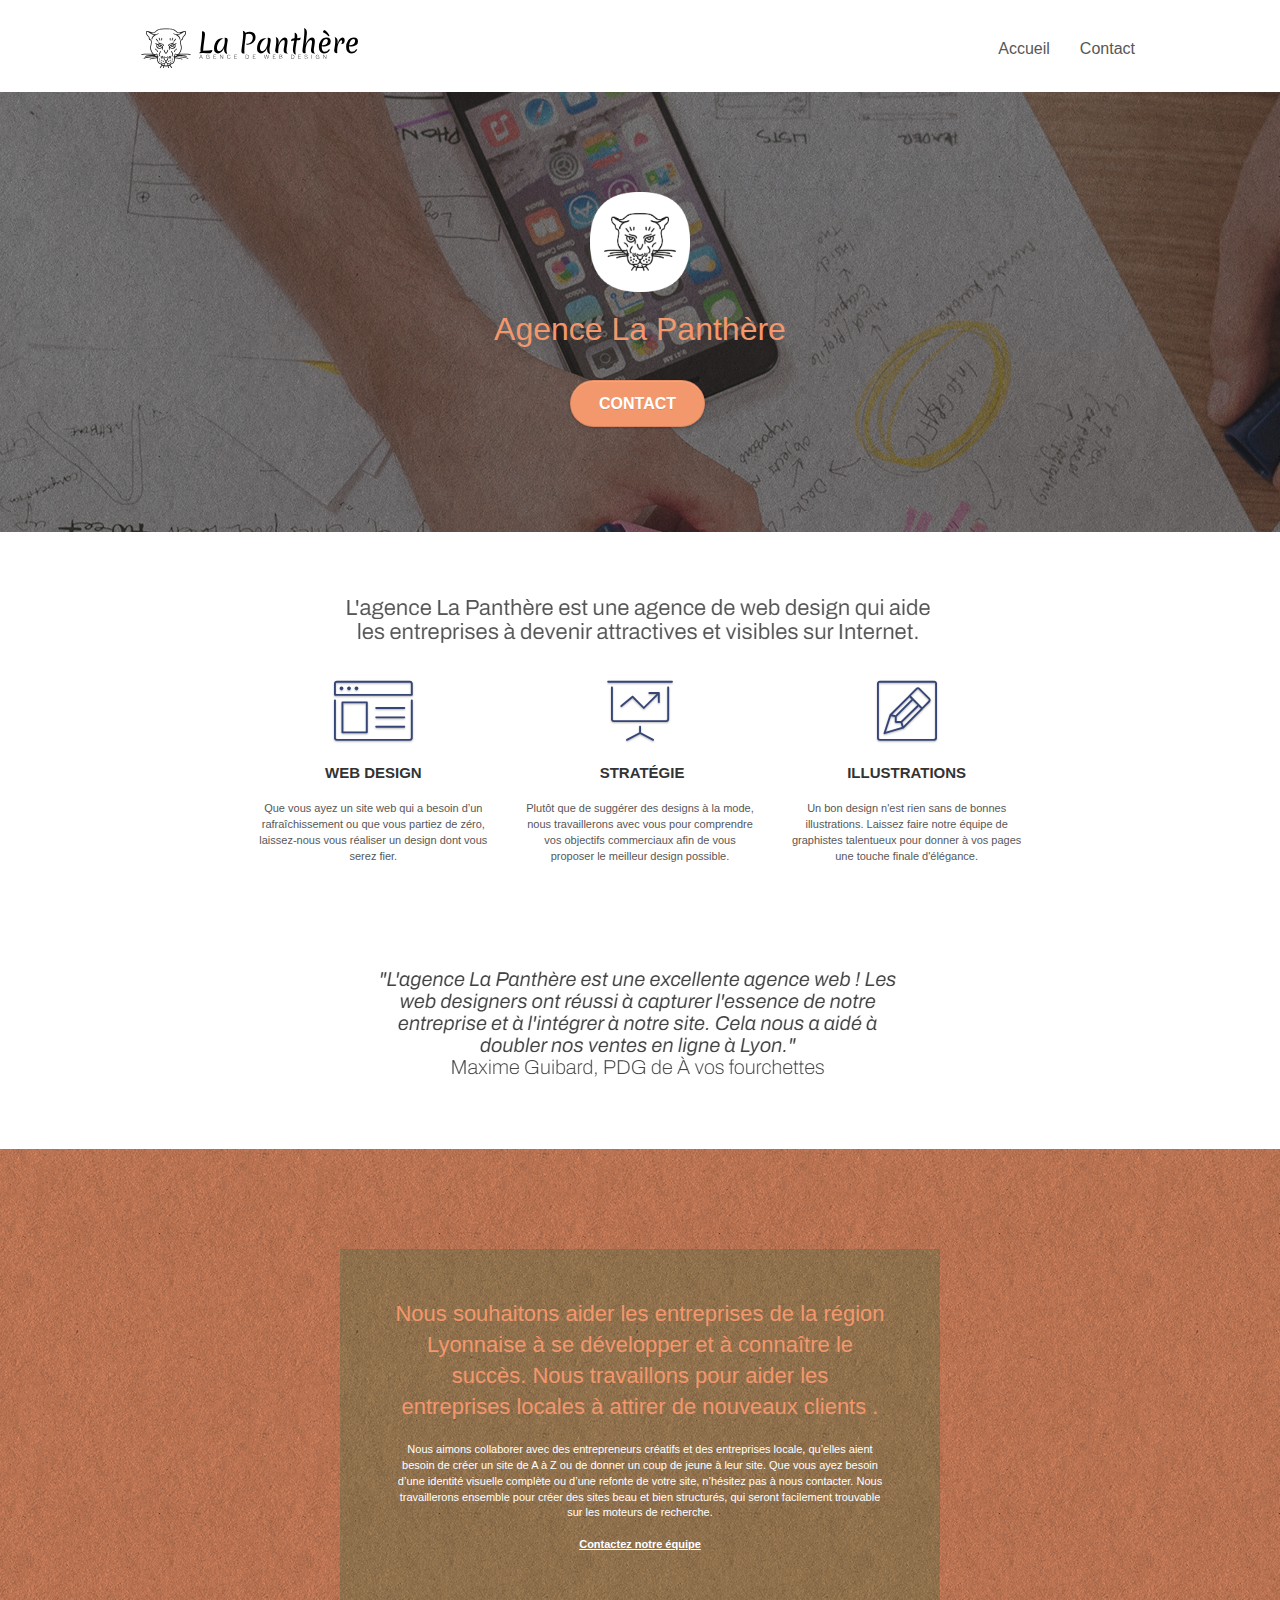
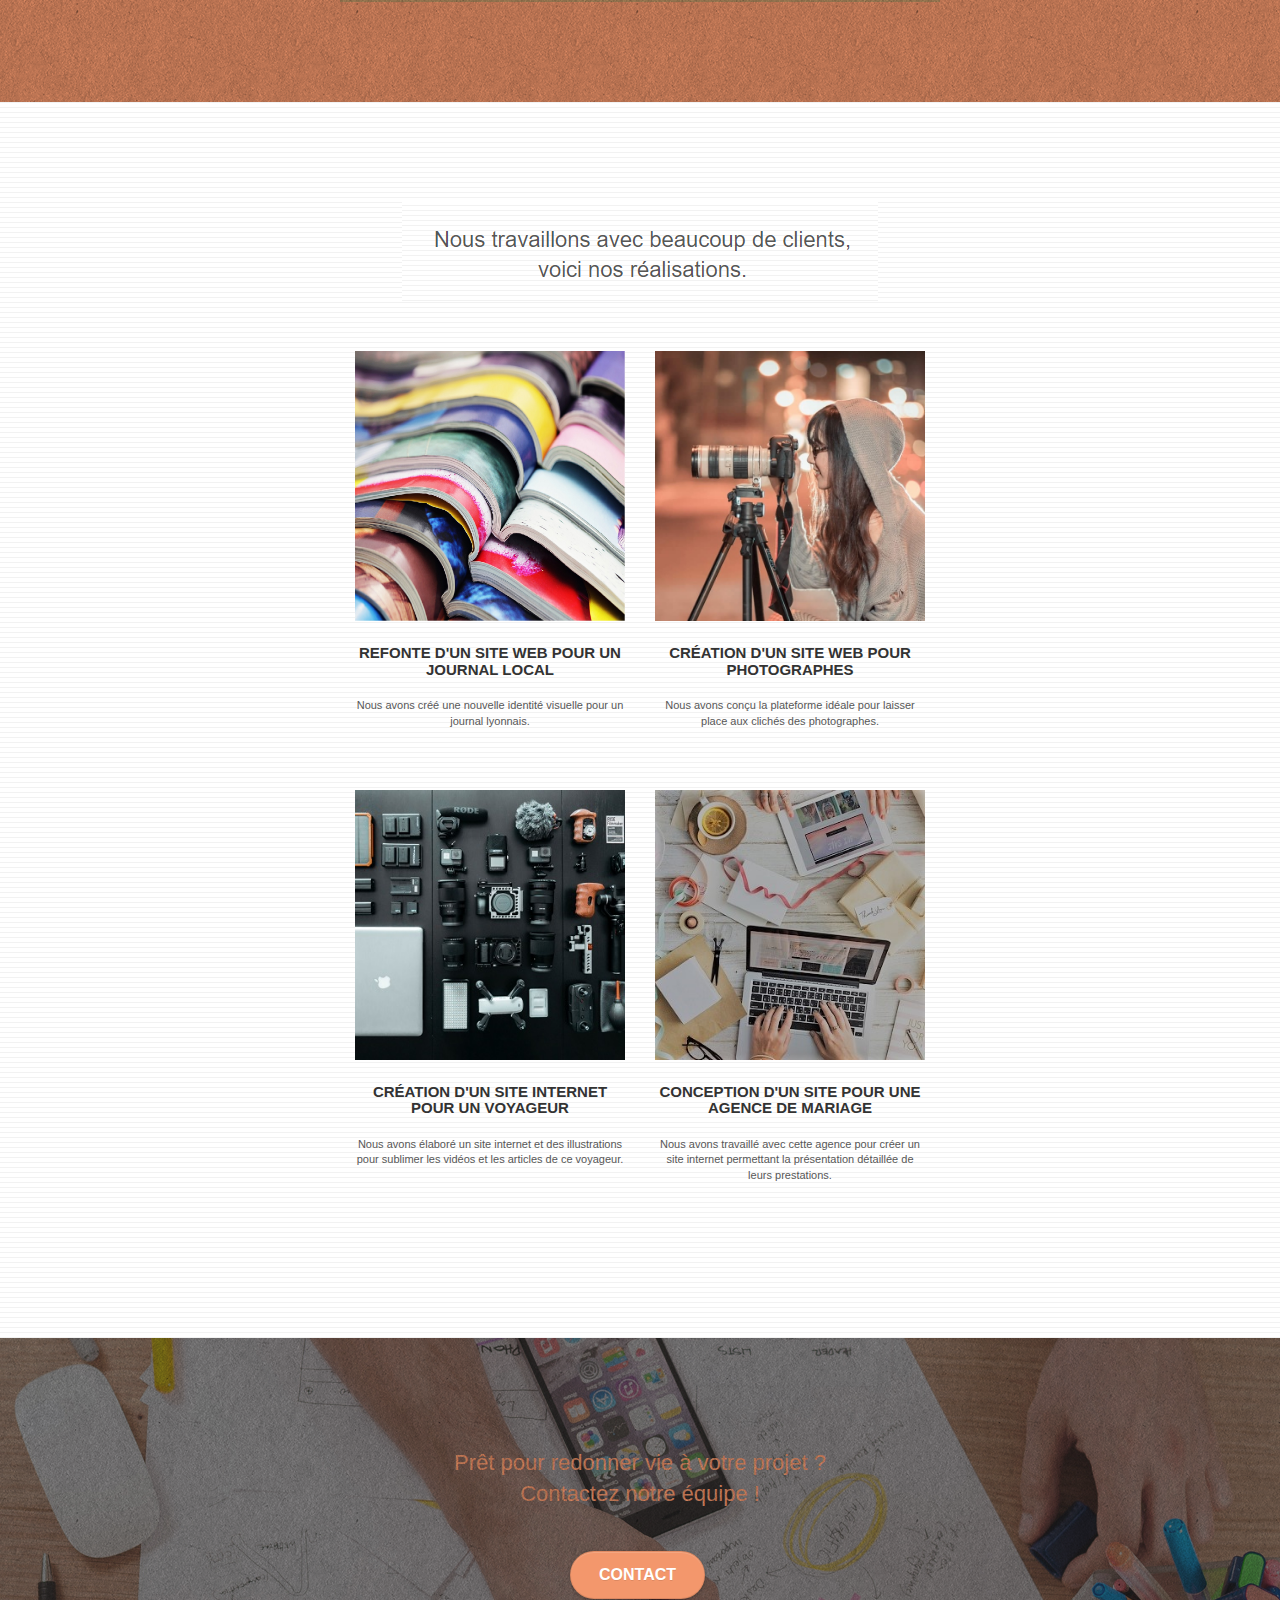
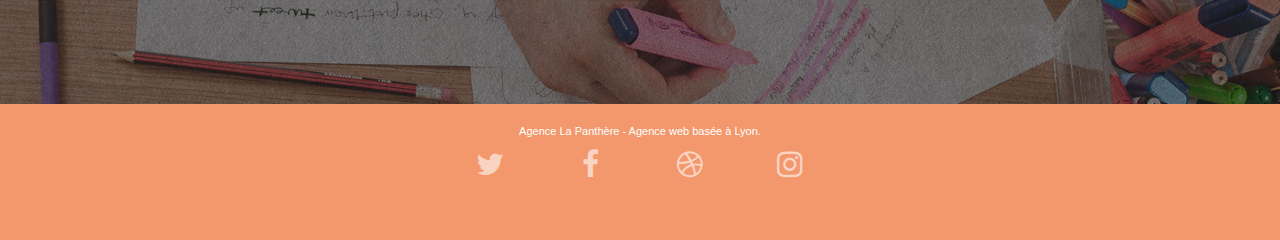
==== commit 48fe9b8d: "correction <title> + plus de mots-clés dissimulés + correction lang" ====
--- a/index.html
+++ b/index.html
@@ -1,6 +1,6 @@
 <!doctype html>
 <!-- la valeur lang n'est pas bonne -->
-<html lang="Default">
+<html lang="fr">
 <head>
     <meta charset="utf-8">
     <meta name="keywords" content="seo, google, site web, site internet, agence design paris, agence design, agence design,agence design,agence design,agence design,agence design,agence design,agence design,agence design">
@@ -20,7 +20,7 @@
 	<script src="./js/jquery.touchSwipe.js" defer></script>
 	<script src="./js/gmaps.js"></script>
 
-    <title>.</title>
+    <title>La Panthère, agence de webdesign lyonnaise</title>
 
     
 <!-- Analytics -->
@@ -38,9 +38,7 @@
 
 		<nav class="navbar row">
 			<div class="navbar-header">
-				<div class="keywords" style="color:#cccccc;font-size:1px;">Agence web à paris, stratégie web, web design, illustrations, design de site web, site web, web, internet, site internet, site</div>
 				<a class="navbar-brand" href="index.html"><img src="img/agence-la-panthere-monochrome.svg" alt="paris web design logo agence web meilleure agence" height="40" /></a>
-				<div class="keywords" style="color:#cccccc;font-size:1px;">Agence web à paris, stratégie web, web design, illustrations, design de site web, site web, web, internet, site internet, site</div>
 				<button id="nav-toggle" type="button" class="ui-navbar-toggle navbar-toggle" data-toggle="collapse" data-target=".navbar-1">
 					<span class="sr-only">Toggle navigation</span><span class="icon-bar"></span><span class="icon-bar"></span><span class="icon-bar"></span>
 				</button>
@@ -53,7 +51,7 @@
 					<li>
 					</li>
 					<li>
-						<a href="page2.html">page2 &gt;</a>
+						<a href="page2.html">Contact</a>
 					</li>
 				</ul>
 			</div>
@@ -248,45 +246,6 @@
 					</div>
 					<div class="keywords" style="color:#F3976C;">Agence web à paris, stratégie web, web design, illustrations, design de site web, site web, web, internet, site internet, site</div>
 				</div>
-				<div class="row">
-					<div class="col-sm-4">
-						Partenaires
-							<ul>
-								<li><a href="voiture.com">voiture.com</a></li>
-								<li><a href="pizza.com">pizza.com</a></li>
-								<li><a href="matoiture.com">matoiture.com</a></li>
-								<li><a href="immobilierseo.com">immobilierseo.com</a></li>
-							</ul>		
-					</div>
-					<div class="col-sm-4">
-						Annuaires liste 1
-						<ul>
-							<li><a href="annuaireagence.com">annuaireagence.com</a></li>
-							<li><a href="annuaireseo.com">annuaireseo.com</a></li>
-							<li><a href="annuairemarketing.com">annuairemarketing.com</a></li>
-							<li><a href="123seoture.com">123seo.com</a></li>
-							<li><a href="123site.com">123site.com</a></li>
-							<li><a href="annuairewordpress.com">annuairewordpress.com</a></li>
-							<li><a href="listeagence.com">listeagence.com</a></li>
-							<li><a href="meilleuresagencesparis.com">meilleuresagencesparis.com</a></li>
-							<li><a href="listeseo.com">listeseo.com</a></li>
-						</ul>
-					</div>
-					<div class="col-sm-4">
-						Annuaires liste 2
-						<ul>
-							<li><a href="betterseo.com">betterseo.com</a></li>
-							<li><a href="ameliorerseo.com">ameliorerseo.com</a></li>
-							<li><a href="seojuicelien.com">seojuicelien.com</a></li>
-							<li><a href="meilleursliens.com">meilleursliens.com</a></li>
-							<li><a href="liensagogo.com">liensagogo.com</a></li>
-							<li><a href="backlink.com">backlink.com</a></li>
-							<li><a href="linkjuiceannuaire.com">linkjuiceannuaire.com</a></li>
-							<li><a href="remontersurgoogle.com">remontersurgoogle.com</a></li>
-							<li><a href="vraiseofiable.com">vraiseofiable.com</a></li>
-						</ul>
-					</div>
-				</div>
 			</div>
 		</div>
 	</div>
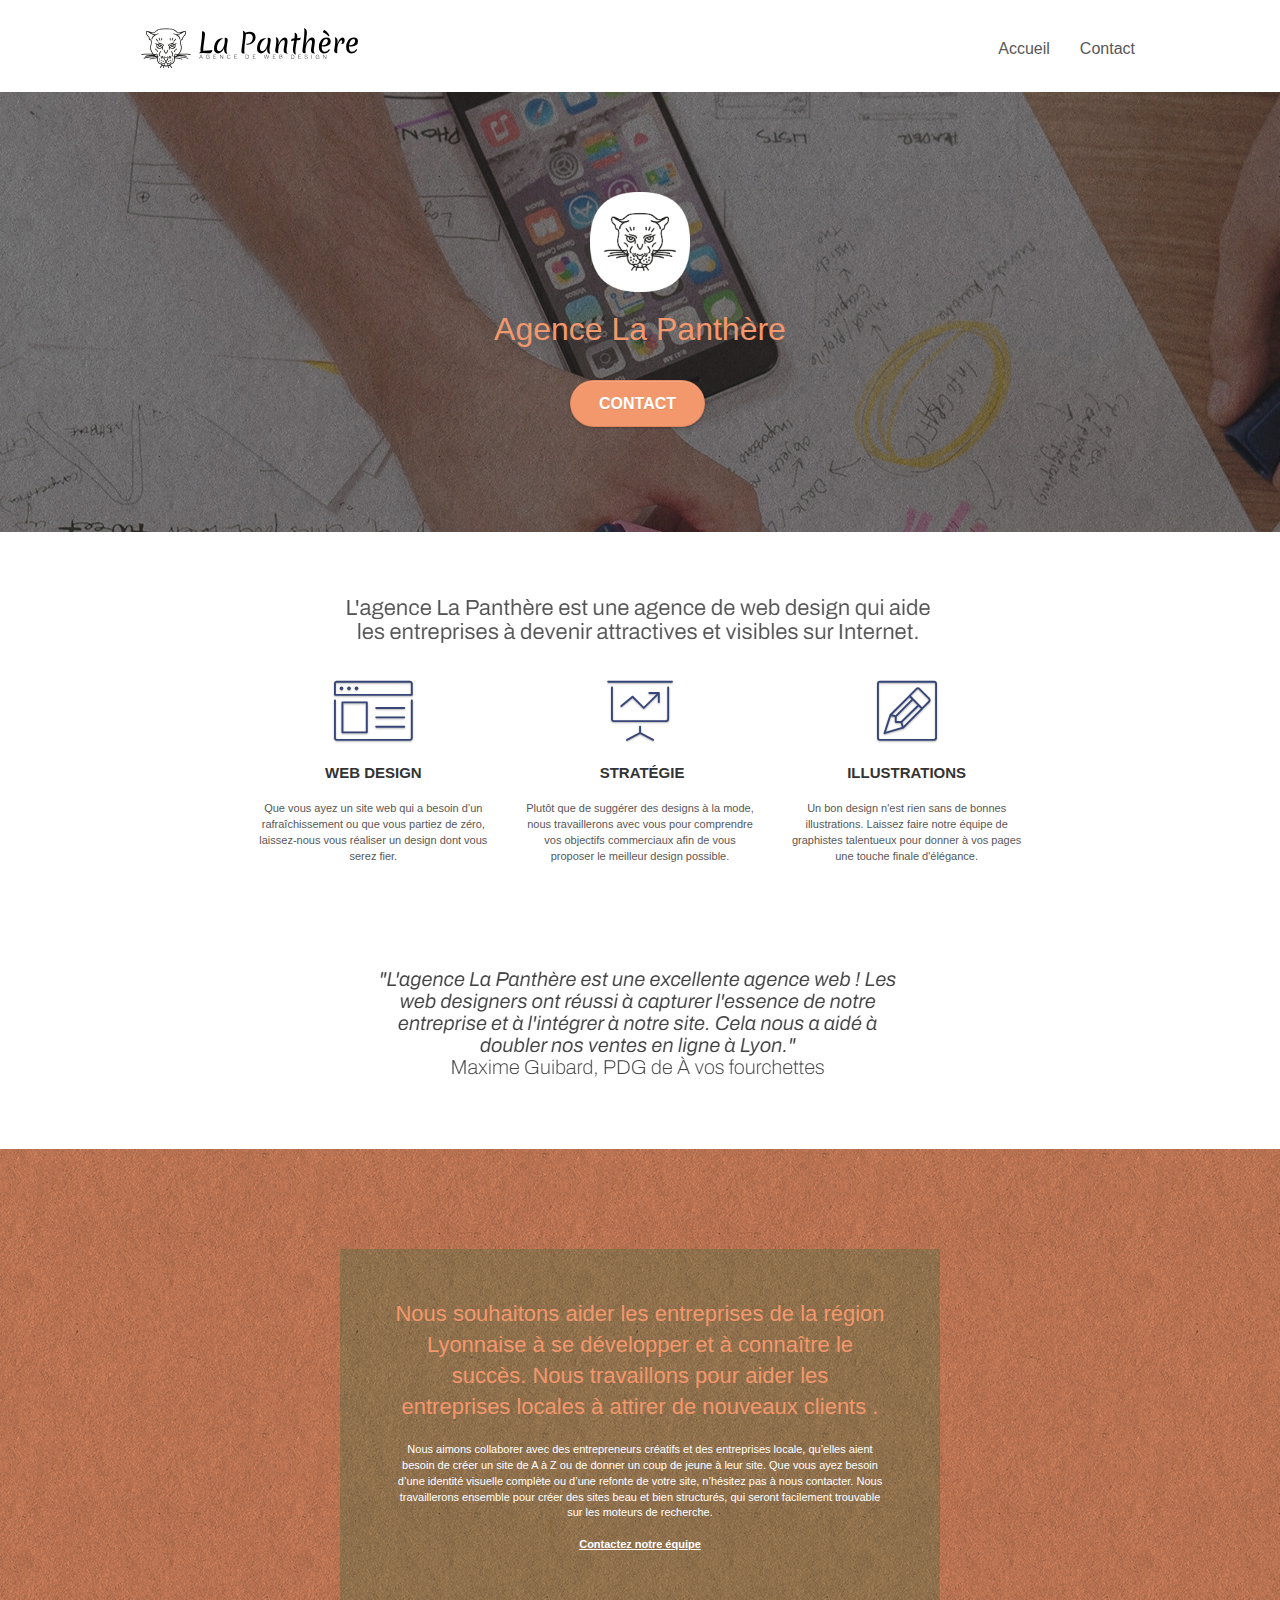
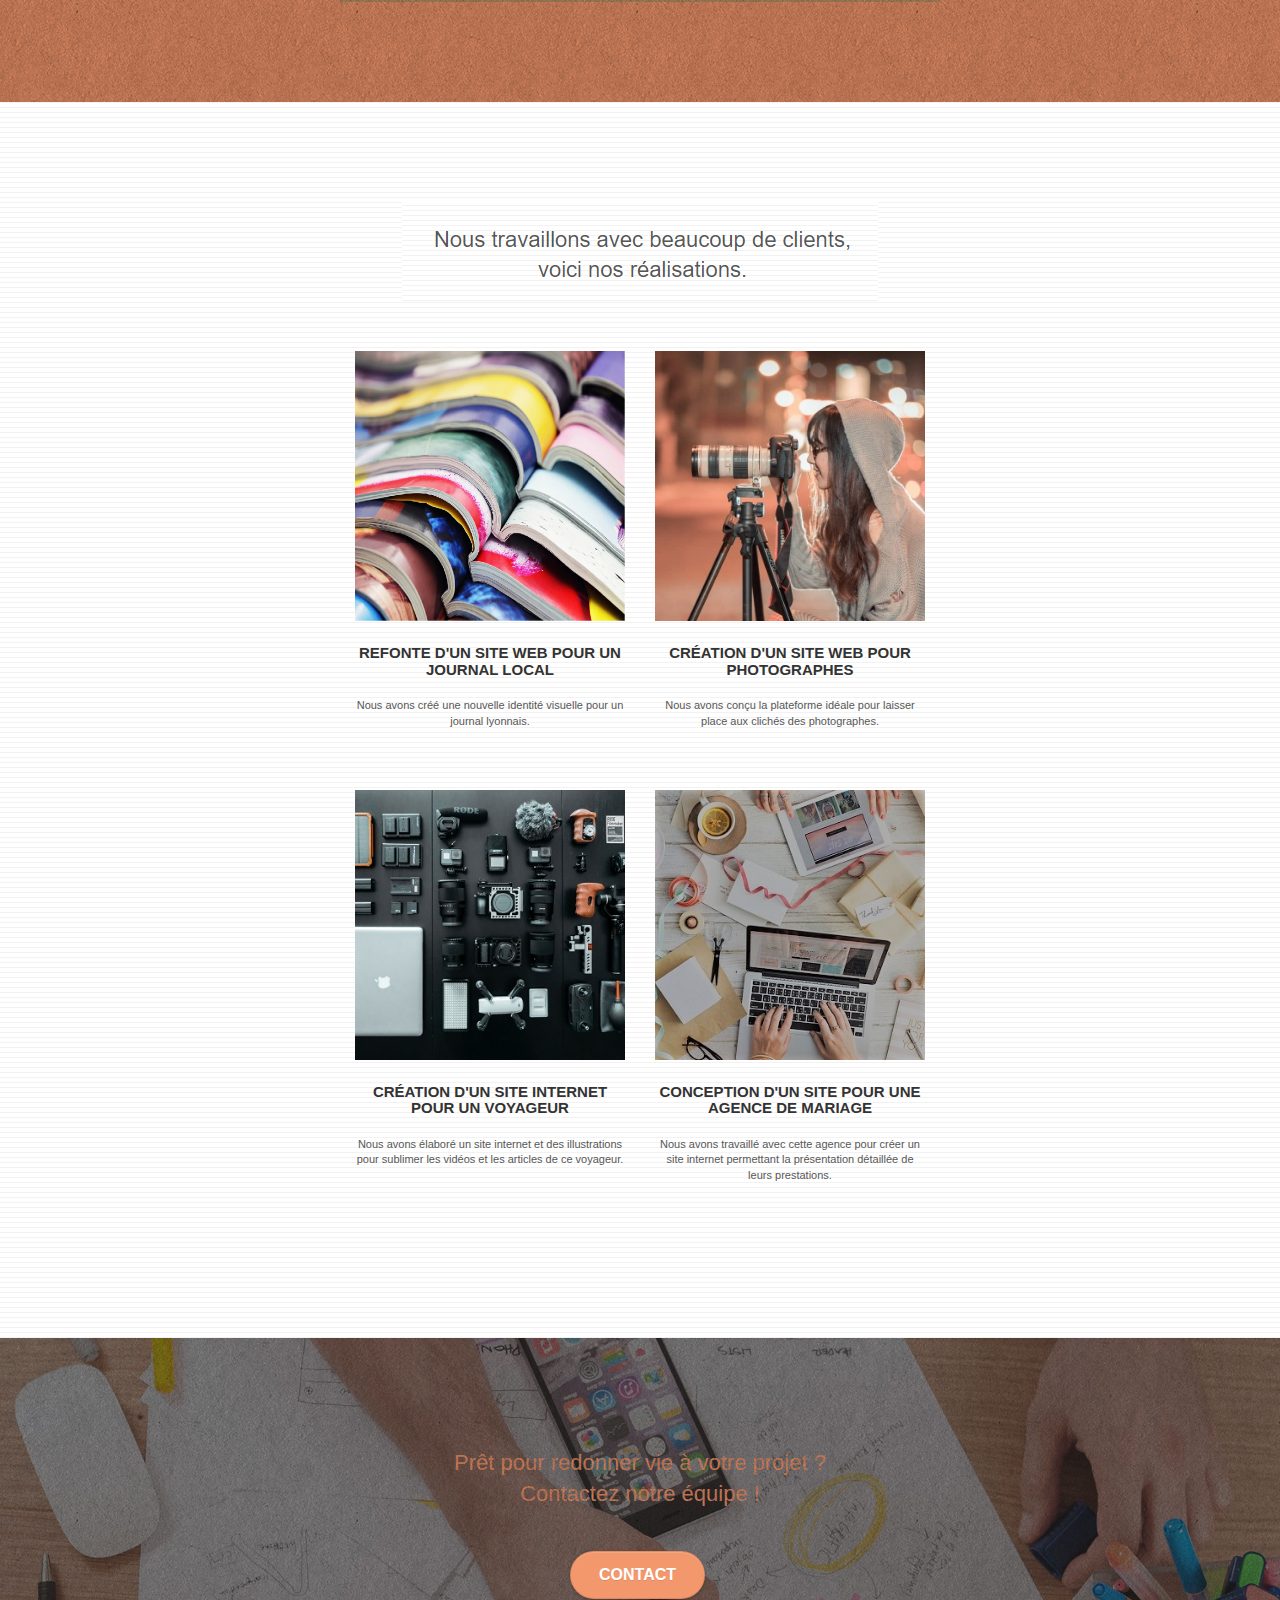
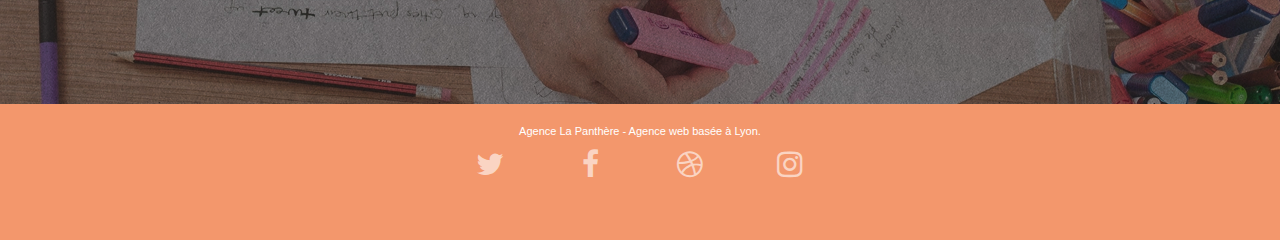
==== commit d413db34: "reformatage des images du site" ====
--- a/index.html
+++ b/index.html
@@ -1,260 +1,298 @@
 <!doctype html>
 <!-- la valeur lang n'est pas bonne -->
 <html lang="fr">
+
 <head>
-    <meta charset="utf-8">
-    <meta name="keywords" content="seo, google, site web, site internet, agence design paris, agence design, agence design,agence design,agence design,agence design,agence design,agence design,agence design,agence design">
-    <meta name="description" content="">
-    <meta name="viewport" content="width=device-width, initial-scale=1.0, viewport-fit=cover">
-    <link rel="shortcut icon" type="image/png" href="favicon.jpg">
-    
+	<meta charset="utf-8">
+	<meta name="description" content="">
+	<meta name="viewport" content="width=device-width, initial-scale=1.0, viewport-fit=cover">
+	<link rel="shortcut icon" type="image/png" href="favicon.jpg">
+
 	<link rel="stylesheet" type="text/css" href="./css/bootstrap.css">
 	<link rel="stylesheet" type="text/css" href="style.css">
 	<link rel="stylesheet" type="text/css" href="./css/font-awesome.css">
 	<link rel="stylesheet" type="text/css" href="./css/et-line.css">
-	
-    
+
+
 	<script src="./js/jquery-2.1.0.js"></script>
 	<script src="./js/bootstrap.js"></script>
 	<script src="./js/blocs.js"></script>
 	<script src="./js/jquery.touchSwipe.js" defer></script>
 	<script src="./js/gmaps.js"></script>
 
-    <title>La Panthère, agence de webdesign lyonnaise</title>
-
-    
-<!-- Analytics -->
- 
-<!-- Analytics END -->
-    
+	<title>La Panthère, agence de webdesign lyonnaise</title>
+
+
+	<!-- Analytics -->
+
+	<!-- Analytics END -->
+
 </head>
+
 <body>
-<!-- Principal conteneur -->
-<div class="page-container">
-    
-<!-- bloc-0 -->
-<div class="bloc bgc-white l-bloc " id="bloc-0">
-	<div class="container bloc-sm">
-
-		<nav class="navbar row">
-			<div class="navbar-header">
-				<a class="navbar-brand" href="index.html"><img src="img/agence-la-panthere-monochrome.svg" alt="paris web design logo agence web meilleure agence" height="40" /></a>
-				<button id="nav-toggle" type="button" class="ui-navbar-toggle navbar-toggle" data-toggle="collapse" data-target=".navbar-1">
-					<span class="sr-only">Toggle navigation</span><span class="icon-bar"></span><span class="icon-bar"></span><span class="icon-bar"></span>
-				</button>
-			</div>
-			<div class="collapse navbar-collapse navbar-1 special-dropdown-nav">
-				<ul class="site-navigation nav navbar-nav">
-					<li>
-						<a href="index.html">Accueil</a>
-					</li>
-					<li>
-					</li>
-					<li>
-						<a href="page2.html">Contact</a>
-					</li>
-				</ul>
-			</div>
-		</nav>
+	<!-- Principal conteneur -->
+	<div class="page-container">
+
+		<!-- bloc-0 -->
+		<div class="bloc bgc-white l-bloc " id="bloc-0">
+			<div class="container bloc-sm">
+
+				<nav class="navbar row">
+					<div class="navbar-header">
+						<a class="navbar-brand" href="index.html"><img src="img/agence-la-panthere-monochrome.svg"
+								alt="paris web design logo agence web meilleure agence" height="40" /></a>
+						<button id="nav-toggle" type="button" class="ui-navbar-toggle navbar-toggle"
+							data-toggle="collapse" data-target=".navbar-1">
+							<span class="sr-only">Toggle navigation</span><span class="icon-bar"></span><span
+								class="icon-bar"></span><span class="icon-bar"></span>
+						</button>
+					</div>
+					<div class="collapse navbar-collapse navbar-1 special-dropdown-nav">
+						<ul class="site-navigation nav navbar-nav">
+							<li>
+								<a href="index.html">Accueil</a>
+							</li>
+							<li>
+							</li>
+							<li>
+								<a href="page2.html">Contact</a>
+							</li>
+						</ul>
+					</div>
+				</nav>
+			</div>
+		</div>
+		<!-- bloc-0 END -->
+
+		<!-- bloc-1-presentation -->
+		<div class="bloc bgc-dark-slate-blue bg-banniere d-bloc bg-t-edge bloc-bg-texture texture-paper b-parallax"
+			id="bloc-1-hero">
+			<div class="container bloc-lg">
+				<div class="row tight-width-whitespace">
+					<div class="col-sm-12">
+						<img src="img/logo.png" class="center-block image-resize-mode" width="100"
+							alt="Agence La Panthère, agence web paris, création logo paris" />
+						<h1 class="text-center hero-bloc-text tc-white ">
+							Agence La Panthère
+						</h1>
+						<div class="text-center">
+							<a href="page2.html" class="btn btn-lg btn-clean btn-rd cta-hero btn-atomic-tangerine"
+								id="cta-hero">Contact</a>
+						</div>
+					</div>
+				</div>
+			</div>
+		</div>
+		<!-- bloc-1-presentation END -->
+
+		<!-- bloc-2-services -->
+		<div class="bloc bgc-white l-bloc" id="bloc-2-services">
+			<div class="container bloc-md">
+				<div class="row">
+					<div class="col-sm-12 text-center">
+						<img alt="agence web, agence web paris, web design paris, stratégie web" src="img/title.png" />
+					</div>
+				</div>
+				<div class="row voffset-lg med-width-whitespace">
+					<div class="col-sm-4">
+						<div class="text-center">
+							<span class="et-icon-browser sm-shadow icon-dark-slate-blue icons icon-lg"></span>
+						</div>
+						<h3 class="mg-md text-center">
+							Web design
+						</h3>
+						<p class="text-center ">
+							Que vous ayez un site web qui a besoin d&rsquo;un rafraîchissement ou que vous partiez de
+							zéro, laissez-nous vous réaliser un design dont vous serez fier.
+						</p>
+					</div>
+					<div class="col-sm-4">
+						<div class="text-center">
+							<span class="et-icon-presentation sm-shadow icon-dark-slate-blue icons icon-lg"></span>
+						</div>
+						<h3 class="mg-md text-center">
+							&nbsp;Stratégie
+						</h3>
+						<p class="text-center ">
+							Plutôt que de suggérer des designs à la mode, nous travaillerons avec vous pour comprendre
+							vos objectifs commerciaux afin de vous proposer le meilleur design possible.<br>
+						</p>
+					</div>
+					<div class="col-sm-4">
+						<div class="text-center">
+							<span class="et-icon-edit sm-shadow icon-dark-slate-blue icons icon-lg"></span>
+						</div>
+						<h3 class="mg-md text-center">
+							Illustrations
+						</h3>
+						<p class="text-center ">
+							Un bon design n'est rien sans de bonnes illustrations. Laissez faire notre équipe de
+							graphistes talentueux pour donner à vos pages une touche finale d'élégance.
+						</p>
+					</div>
+				</div>
+				<div class="row voffset-lg voffset">
+					<div class="col-xs-12 col-md-8 col-md-offset-2 text-center">
+						<img alt="agence web, agence web paris, web design paris, stratégie web"
+							src="img/citation.png" />
+
+					</div>
+				</div>
+			</div>
+		</div>
+		<!-- bloc-2-services END -->
+
+		<!-- bloc-3-what-i-do -->
+		<div class="bloc tc-white bgc-atomic-tangerine bg-presentation d-bloc bloc-bg-texture texture-paper b-parallax"
+			id="bloc-3-what-i-do">
+			<div class="container bloc-lg">
+				<div class="row tight-width-whitespace black-background">
+					<div class="col-sm-12">
+						<h2 class="mg-md text-center tc-white">
+							Nous souhaitons aider les entreprises de la région Lyonnaise à se développer et à connaître
+							le succès. Nous travaillons pour aider les entreprises locales à attirer de nouveaux clients
+							.<br>
+						</h2>
+						<p class="text-center white">
+							Nous aimons collaborer avec des entrepreneurs créatifs et des entreprises locale, qu’elles
+							aient besoin de créer un site de A à Z ou de donner un coup de jeune à leur site. Que vous
+							ayez besoin d’une identité visuelle complète ou d’une refonte de votre site, n’hésitez pas à
+							nous contacter. Nous travaillerons ensemble pour créer des sites beau et bien structurés,
+							qui seront facilement trouvable sur les moteurs de recherche. <br><br><a
+								class="ltc-white bold-link" href="page2.html">Contactez notre équipe</a><br>
+						</p>
+					</div>
+				</div>
+			</div>
+		</div>
+		<!-- bloc-3-what-i-do END -->
+
+		<!-- bloc-4-portfolio -->
+		<div class="bloc bgc-white bg-lines-h2-bg bg-repeat l-bloc" id="bloc-4-portfolio">
+			<div class="container bloc-lg">
+				<div class="row">
+					<div class="col-sm-12 text-center">
+						<img alt="agence web, agence web paris, web design paris, stratégie web" src="img/title2.png" />
+					</div>
+				</div>
+				<div class="row tight-width-whitespace portfolio-row">
+					<div class="col-sm-6">
+						<a href="#" data-lightbox="img/1.webp" data-gallery-id="gallery-1"
+							data-caption="Refonte d'un site web pour un journal local" data-frame="snapshot-lb"><img
+								src="img/1.webp"
+								alt="paris web design logo agence web meilleure agence et refonte site web journal"
+								class="img-responsive portfolio-thumb" /></a>
+						<h3 class="mg-md text-center">
+							Refonte d'un site web pour un journal local
+						</h3>
+						<p class="text-center">
+							Nous avons créé une nouvelle identité visuelle pour un journal lyonnais.
+						</p>
+					</div>
+					<div class="col-sm-6">
+						<a href="#" data-lightbox="img/2.webp" data-gallery-id="gallery-1"
+							data-caption="Création d'un site web pour photographes" data-frame="snapshot-lb"><img
+								src="img/2.webp" class="img-responsive portfolio-thumb"
+								alt="paris web design logo agence web meilleure agence, Création d'un site web pour photographes" /></a>
+						<h3 class="mg-md text-center">
+							Création d'un site web pour photographes
+						</h3>
+						<p class="text-center">
+							Nous avons conçu la plateforme idéale pour laisser place aux clichés des photographes.
+						</p>
+					</div>
+				</div>
+				<div class="row tight-width-whitespace portfolio-row">
+					<div class="col-sm-6">
+						<a href="#" data-lightbox="img/3.webp" data-gallery-id="gallery-1"
+							data-caption="Création d'un site internet pour un voyageur" data-frame="snapshot-lb"><img
+								src="img/3.webp" class="img-responsive portfolio-thumb"
+								alt="paris web design logo agence web meilleure agence, Création d'un site web pour voyageur" /></a>
+						<h3 class="mg-md text-center">
+							Création d'un site internet pour un voyageur
+						</h3>
+						<p class="text-center">
+							Nous avons élaboré un site internet et des illustrations pour sublimer les vidéos et les
+							articles de ce voyageur.
+						</p>
+					</div>
+					<div class="col-sm-6">
+						<a href="#" data-lightbox="img/4.webp" data-gallery-id="gallery-1"
+							data-caption="Conception d'un site pour une agence de mariage" data-frame="snapshot-lb"><img
+								src="img/4.webp" class="img-responsive portfolio-thumb"
+								alt="paris web design logo agence web meilleure agence, Création d'un site web pour agence de mariage" /></a>
+						<h3 class="mg-md text-center">
+							Conception d'un site pour une agence de mariage
+						</h3>
+						<p class="text-center">
+							Nous avons travaillé avec cette agence pour créer un site internet permettant la
+							présentation détaillée de leurs prestations.
+						</p>
+					</div>
+				</div>
+			</div>
+		</div>
+		<!-- bloc-4-portfolio END -->
+
+		<!-- bloc-5-cta -->
+		<div class="bloc bgc-dark-slate-blue bg-banniere d-bloc bloc-bg-texture texture-paper" id="bloc-5-cta">
+			<div class="container bloc-lg">
+				<div class="row">
+					<h2 class="mg-md text-center tc-white">
+						Prêt pour redonner vie à votre projet ?<br>Contactez notre équipe !
+					</h2>
+					<div class="col-sm-12 text-center">
+						<a href="page2.html"
+							class="btn btn-atomic-tangerine btn-clean btn-rd btn-lg cta-hero">Contact</a>
+					</div>
+				</div>
+			</div>
+		</div>
+		<!-- bloc-5-cta END -->
+
+		<!-- Footer - bloc-8 -->
+		<div class="bloc bgc-atomic-tangerine d-bloc" id="bloc-8">
+			<div class="container bloc-sm">
+				<div class="row">
+					<div class="col-sm-12">
+						<p class="text-center white">
+							Agence La Panthère - Agence web basée à Lyon.<br>
+						</p>
+						<div class="row row-no-gutters social">
+							<div class="col-sm-3">
+								<div class="text-center">
+									<a class="social" href="index.html"><span class="fa fa-twitter icon-md"></span></a>
+								</div>
+							</div>
+							<div class="col-sm-3">
+								<div class="text-center">
+									<a class="social" href="index.html"><span class="fa fa-facebook icon-md"></span></a>
+								</div>
+							</div>
+							<div class="col-sm-3">
+								<div class="text-center">
+									<a class="social" href="index.html"><span class="fa fa-dribbble icon-md"></span></a>
+								</div>
+							</div>
+							<div class="col-sm-3">
+								<div class="text-center">
+									<a class="social" href="index.html"><span
+											class="fa fa-instagram icon-md"></span></a>
+								</div>
+							</div>
+							<div class="keywords" style="color:#F3976C;">Agence web à paris, stratégie web, web design,
+								illustrations, design de site web, site web, web, internet, site internet, site</div>
+						</div>
+					</div>
+				</div>
+			</div>
+		</div>
+		<!-- Footer - bloc-8 END -->
+
 	</div>
-</div>
-<!-- bloc-0 END -->
-
-<!-- bloc-1-presentation -->
-<div class="bloc bgc-dark-slate-blue bg-banniere d-bloc bg-t-edge bloc-bg-texture texture-paper b-parallax" id="bloc-1-hero">
-	<div class="container bloc-lg">
-		<div class="row tight-width-whitespace">
-			<div class="col-sm-12">
-				<img src="img/logo.png" class="center-block image-resize-mode" width="100" alt="Agence La Panthère, agence web paris, création logo paris" />
-				<h1 class="text-center hero-bloc-text tc-white ">
-					Agence La Panthère
-				</h1>
-				<div class="text-center">
-					<a href="page2.html" class="btn btn-lg btn-clean btn-rd cta-hero btn-atomic-tangerine" id="cta-hero">Contact</a>
-				</div>
-			</div>
-		</div>
-	</div>
-</div>
-<!-- bloc-1-presentation END -->
-
-<!-- bloc-2-services -->
-<div class="bloc bgc-white l-bloc" id="bloc-2-services">
-	<div class="container bloc-md">
-		<div class="row">
-			<div class="col-sm-12 text-center">
-				<img alt="agence web, agence web paris, web design paris, stratégie web" src="img/title.png" />
-			</div>
-		</div>
-		<div class="row voffset-lg med-width-whitespace">
-			<div class="col-sm-4">
-				<div class="text-center">
-					<span class="et-icon-browser sm-shadow icon-dark-slate-blue icons icon-lg"></span>
-				</div>
-				<h3 class="mg-md text-center">
-					Web design
-				</h3>
-				<p class="text-center ">
-					Que vous ayez un site web qui a besoin d&rsquo;un rafraîchissement ou que vous partiez de zéro, laissez-nous vous réaliser un design dont vous serez fier.
-				</p>
-			</div>
-			<div class="col-sm-4">
-				<div class="text-center">
-					<span class="et-icon-presentation sm-shadow icon-dark-slate-blue icons icon-lg"></span>
-				</div>
-				<h3 class="mg-md text-center">
-					&nbsp;Stratégie
-				</h3>
-				<p class="text-center ">
-					Plutôt que de suggérer des designs à la mode, nous travaillerons avec vous pour comprendre vos objectifs commerciaux afin de vous proposer le meilleur design possible.<br>
-				</p>
-			</div>
-			<div class="col-sm-4">
-				<div class="text-center">
-					<span class="et-icon-edit sm-shadow icon-dark-slate-blue icons icon-lg"></span>
-				</div>
-				<h3 class="mg-md text-center">
-					Illustrations
-				</h3>
-				<p class="text-center ">
-					Un bon design n'est rien sans de bonnes illustrations. Laissez faire notre équipe de graphistes talentueux pour donner à vos pages une touche finale d'élégance.
-				</p>
-			</div>
-		</div>
-		<div class="row voffset-lg voffset">
-			<div class="col-xs-12 col-md-8 col-md-offset-2 text-center">
-				<img alt="agence web, agence web paris, web design paris, stratégie web" src="img/citation.png" />
-
-			</div>
-		</div>
-	</div>
-</div>
-<!-- bloc-2-services END -->
-
-<!-- bloc-3-what-i-do -->
-<div class="bloc tc-white bgc-atomic-tangerine bg-presentation d-bloc bloc-bg-texture texture-paper b-parallax" id="bloc-3-what-i-do">
-	<div class="container bloc-lg">
-		<div class="row tight-width-whitespace black-background">
-			<div class="col-sm-12">
-				<h2 class="mg-md text-center tc-white">
-					Nous souhaitons aider les entreprises de la région Lyonnaise à se développer et à connaître le succès. Nous travaillons pour aider les entreprises locales à attirer de nouveaux clients .<br>
-				</h2>
-				<p class="text-center white">
-					Nous aimons collaborer avec des entrepreneurs créatifs et des entreprises locale, qu’elles aient besoin de créer un site de A à Z ou de donner un coup de jeune à leur site. Que vous ayez besoin d’une identité visuelle complète ou d’une refonte de votre site, n’hésitez pas à nous contacter. Nous travaillerons ensemble pour créer des sites beau et bien structurés, qui seront facilement trouvable sur les moteurs de recherche. <br><br><a class="ltc-white bold-link" href="page2.html">Contactez notre équipe</a><br>
-				</p>
-			</div>
-		</div>
-	</div>
-</div>
-<!-- bloc-3-what-i-do END -->
-
-<!-- bloc-4-portfolio -->
-<div class="bloc bgc-white bg-lines-h2-bg bg-repeat l-bloc" id="bloc-4-portfolio">
-	<div class="container bloc-lg">
-		<div class="row">
-			<div class="col-sm-12 text-center">
-				<img alt="agence web, agence web paris, web design paris, stratégie web" src="img/title2.png" />
-			</div>
-		</div>
-		<div class="row tight-width-whitespace portfolio-row">
-			<div class="col-sm-6">
-				<a href="#" data-lightbox="img/1.jpg" data-gallery-id="gallery-1" data-caption="Refonte d'un site web pour un journal local" data-frame="snapshot-lb"><img src="img/1.jpg" alt="paris web design logo agence web meilleure agence et refonte site web journal" class="img-responsive portfolio-thumb" /></a>
-				<h3 class="mg-md text-center">
-					Refonte d'un site web pour un journal local
-				</h3>
-				<p class="text-center">
-					Nous avons créé une nouvelle identité visuelle pour un journal lyonnais.
-				</p>
-			</div>
-			<div class="col-sm-6">
-				<a href="#" data-lightbox="img/2.jpg" data-gallery-id="gallery-1" data-caption="Création d'un site web pour photographes" data-frame="snapshot-lb"><img src="img/2.jpg" class="img-responsive portfolio-thumb" alt="paris web design logo agence web meilleure agence, Création d'un site web pour photographes" /></a>
-				<h3 class="mg-md text-center">
-					Création d'un site web pour photographes
-				</h3>
-				<p class="text-center">
-					Nous avons conçu la plateforme idéale pour laisser place aux clichés des photographes.
-				</p>
-			</div>
-		</div>
-		<div class="row tight-width-whitespace portfolio-row">
-			<div class="col-sm-6">
-				<a href="#" data-lightbox="img/3.bmp" data-gallery-id="gallery-1" data-caption="Création d'un site internet pour un voyageur" data-frame="snapshot-lb"><img src="img/3.bmp" class="img-responsive portfolio-thumb" alt="paris web design logo agence web meilleure agence, Création d'un site web pour voyageur"/></a>
-				<h3 class="mg-md text-center">
-					Création d'un site internet pour un voyageur
-				</h3>
-				<p class="text-center">
-					Nous avons élaboré un site internet et des illustrations pour sublimer les vidéos et les articles de ce voyageur.
-				</p>
-			</div>
-			<div class="col-sm-6">
-				<a href="#" data-lightbox="img/4.bmp" data-gallery-id="gallery-1" data-caption="Conception d'un site pour une agence de mariage" data-frame="snapshot-lb"><img src="img/4.bmp" class="img-responsive portfolio-thumb" alt="paris web design logo agence web meilleure agence, Création d'un site web pour agence de mariage" /></a>
-				<h3 class="mg-md text-center">
-					Conception d'un site pour une agence de mariage
-				</h3>
-				<p class="text-center">
-					Nous avons travaillé avec cette agence pour créer un site internet permettant la présentation détaillée de leurs prestations.
-				</p>
-			</div>
-		</div>
-	</div>
-</div>
-<!-- bloc-4-portfolio END -->
-
-<!-- bloc-5-cta -->
-<div class="bloc bgc-dark-slate-blue bg-banniere d-bloc bloc-bg-texture texture-paper" id="bloc-5-cta">
-	<div class="container bloc-lg">
-		<div class="row">
-			<h2 class="mg-md text-center tc-white">
-				Prêt pour redonner vie à votre projet ?<br>Contactez notre équipe !
-			</h2>
-			<div class="col-sm-12 text-center">
-				<a href="page2.html" class="btn btn-atomic-tangerine btn-clean btn-rd btn-lg cta-hero">Contact</a>
-			</div>
-		</div>
-	</div>
-</div>
-<!-- bloc-5-cta END -->
-
-<!-- Footer - bloc-8 -->
-<div class="bloc bgc-atomic-tangerine d-bloc" id="bloc-8">
-	<div class="container bloc-sm">
-		<div class="row">
-			<div class="col-sm-12">
-				<p class="text-center white">
-					Agence La Panthère - Agence web basée à Lyon.<br>
-				</p>
-				<div class="row row-no-gutters social">
-					<div class="col-sm-3">
-						<div class="text-center">
-							<a class="social" href="index.html"><span class="fa fa-twitter icon-md"></span></a>
-						</div>
-					</div>
-					<div class="col-sm-3">
-						<div class="text-center">
-							<a class="social" href="index.html"><span class="fa fa-facebook icon-md"></span></a>
-						</div>
-					</div>
-					<div class="col-sm-3">
-						<div class="text-center">
-							<a class="social" href="index.html"><span class="fa fa-dribbble icon-md"></span></a>
-						</div>
-					</div>
-					<div class="col-sm-3">
-						<div class="text-center">
-							<a class="social" href="index.html"><span class="fa fa-instagram icon-md"></span></a>
-						</div>
-					</div>
-					<div class="keywords" style="color:#F3976C;">Agence web à paris, stratégie web, web design, illustrations, design de site web, site web, web, internet, site internet, site</div>
-				</div>
-			</div>
-		</div>
-	</div>
-</div>
-<!-- Footer - bloc-8 END -->
-
-</div>
-<!-- Principal conteneur END -->
-    
+	<!-- Principal conteneur END -->
+
 
 </body>
-</html>
+
+</html>--- a/style.css
+++ b/style.css
@@ -10,7 +10,7 @@
 a,
 button {
     transition: all .3s ease-in-out;
-    outline: none!important;
+    outline: none !important;
 }
 
 a:hover {
@@ -66,10 +66,10 @@
 .bg-tr-edge,
 .bg-br-edge,
 .bg-repeat {
-    -webkit-background-size: auto!important;
-    -moz-background-size: auto!important;
-    -o-background-size: auto!important;
-    background-size: auto!important;
+    -webkit-background-size: auto !important;
+    -moz-background-size: auto !important;
+    -o-background-size: auto !important;
+    background-size: auto !important;
 }
 
 .bg-repeat {
@@ -277,8 +277,8 @@
     margin-left: 0;
 }
 
-.row.row-no-gutters > [class^="col-"],
-.row.row-no-gutters > [class*=" col-"] {
+.row.row-no-gutters>[class^="col-"],
+.row.row-no-gutters>[class*=" col-"] {
     padding-right: 0;
     padding-left: 0;
 }
@@ -322,18 +322,18 @@
     z-index: 1;
 }
 
-.nav > li {
+.nav>li {
     float: left;
     margin-top: 4px;
     font-size: 16px;
 }
 
-.navbar-nav .open .dropdown-menu > li > a {
+.navbar-nav .open .dropdown-menu>li>a {
     text-align: inherit;
 }
 
-.nav > li a:hover,
-.nav > li a:focus {
+.nav>li a:hover,
+.nav>li a:focus {
     background: transparent;
 }
 
@@ -343,7 +343,7 @@
 }
 
 .navbar-toggle:hover {
-    background: transparent!important;
+    background: transparent !important;
 }
 
 .navbar-toggle .icon-bar {
@@ -370,26 +370,32 @@
         transform: translate(0, -50%);
         -webkit-transform: translateY(-50%);
     }
-    .nav > li .dropdown-menu a,
-    .nav > li .dropdown-menu a:hover {
+
+    .nav>li .dropdown-menu a,
+    .nav>li .dropdown-menu a:hover {
         color: #484848;
     }
+
     .nav-invert .site-navigation {
         left: 0;
         right: 0;
     }
+
     .nav-center {
         text-align: center;
     }
+
     .nav-center .navbar-header {
         width: 100%;
     }
+
     .nav-center .navbar-header,
     .nav-center .navbar-brand,
-    .nav-center .nav > li {
+    .nav-center .nav>li {
         float: none;
         display: inline-block;
     }
+
     .nav-center .site-navigation {
         position: relative;
         width: 100%;
@@ -397,14 +403,15 @@
         margin-right: 0px;
         margin-top: 20px;
     }
+
     .nav-center.mini-nav .navbar-toggle {
         float: none;
         margin: 10px auto 0;
     }
 }
 
-.nav > li > .dropdown a {
-    background: none!important;
+.nav>li>.dropdown a {
+    background: none !important;
     display: block;
     padding: 14px 15px;
 }
@@ -431,7 +438,7 @@
     border-top-color: transparent;
     border-right-color: transparent;
     border-bottom-color: transparent;
-    margin: 6px -5px 0 0!important;
+    margin: 6px -5px 0 0 !important;
     float: right;
 }
 
@@ -461,7 +468,7 @@
 }
 
 button {
-    outline: none!important;
+    outline: none !important;
 }
 
 .btn-rd {
@@ -476,11 +483,11 @@
 }
 
 .icon-md {
-    font-size: 30px!important;
+    font-size: 30px !important;
 }
 
 .icon-lg {
-    font-size: 60px!important;
+    font-size: 60px !important;
 }
 
 .sm-shadow {
@@ -651,7 +658,7 @@
 a {
     font-family: "helvetica";
     font-weight: 400;
-    color: #575757!important;
+    color: #575757 !important;
 }
 
 .container {
@@ -692,7 +699,7 @@
 
 .cta-hero {
     margin-top: 22px;
-    color: #FFFFFF!important;
+    color: #FFFFFF !important;
     text-transform: uppercase;
     padding: 12px 28px 12px 28px;
     font-size: 16px;
@@ -713,7 +720,7 @@
     font-size: 15px;
     text-transform: uppercase;
     font-weight: 700;
-    color: #333333!important;
+    color: #333333 !important;
 }
 
 .med-width-whitespace {
@@ -723,11 +730,11 @@
 }
 
 h1 {
-    color: #333333!important;
+    color: #333333 !important;
 }
 
 h4 {
-    color: #333333!important;
+    color: #333333 !important;
 }
 
 .icons {
@@ -736,7 +743,7 @@
 }
 
 .white {
-    color: #FFFFFF!important;
+    color: #FFFFFF !important;
 }
 
 .portfolio-thumb {
@@ -759,7 +766,7 @@
 
 .bold-link {
     font-weight: 900;
-    text-decoration: underline!important;
+    text-decoration: underline !important;
 }
 
 .bgc-white {
@@ -775,38 +782,38 @@
 }
 
 .tc-white {
-    color: #F3976C!important;
+    color: #F3976C !important;
 }
 
 .btn-atomic-tangerine {
     background: #F3976C;
-    color: #FFFFFF!important;
+    color: #FFFFFF !important;
 }
 
 .btn-atomic-tangerine:hover {
-    background: #c27956!important;
-    color: #FFFFFF!important;
+    background: #c27956 !important;
+    color: #FFFFFF !important;
 }
 
 .ltc-white {
-    color: #FFFFFF!important;
+    color: #FFFFFF !important;
 }
 
 .ltc-white:hover {
-    color: #cccccc!important;
+    color: #cccccc !important;
 }
 
 .ltc-atomic-tangerine {
-    color: #F3976C!important;
+    color: #F3976C !important;
 }
 
 .ltc-atomic-tangerine:hover {
-    color: #c27956!important;
+    color: #c27956 !important;
 }
 
 .icon-dark-slate-blue {
-    color: #364577!important;
-    border-color: #364577!important;
+    color: #364577 !important;
+    border-color: #364577 !important;
 }
 
 .bg-dots-bg {
@@ -818,11 +825,11 @@
 }
 
 .bg-banniere {
-    background-image: url("img/agence-la-panthere.jpg");
+    background-image: url("img/agence-la-panthere.webp");
 }
 
 .bg-presentation {
-    background-image: url("img/image-de-presentation.bmp");
+    background-image: url("img/image-de-presentation.webp");
 }
 
 @media (max-width: 1024px) {
@@ -830,6 +837,7 @@
         padding-left: 20px;
         padding-right: 20px;
     }
+
     .bloc.full-width-bloc,
     .bloc-tile-2.full-width-bloc .container,
     .bloc-tile-3.full-width-bloc .container,
@@ -843,6 +851,7 @@
     .navbar .nav {
         max-width: 80%
     }
+
     .nav-center.navbar .nav {
         max-width: 100%
     }
@@ -864,23 +873,28 @@
     .container {
         width: 100%;
     }
+
     .b-parallax {
         background-attachment: scroll;
     }
+
     .page-container,
     #hero-bloc {
         overflow-x: hidden;
         position: relative;
     }
+
     .bloc {
         padding-left: constant(safe-area-inset-left);
         padding-right: constant(safe-area-inset-right);
     }
+
     .bloc-group,
     .bloc-group .bloc {
         display: block;
         width: 100%;
     }
+
     .bloc-fill-screen .fill-bloc-top-edge,
     .bloc-fill-screen .fill-bloc-bottom-edge {
         padding: 0 20px;
@@ -894,6 +908,7 @@
         overflow-x: hidden;
         position: relative;
     }
+
     h1,
     h2,
     h3,
@@ -902,28 +917,33 @@
     h6,
     p,
     #disqus_thread {
-        padding-left: 10px!important;
-        padding-right: 10px!important;
-    }
+        padding-left: 10px !important;
+        padding-right: 10px !important;
+    }
+
     .b-parallax {
         background-attachment: scroll;
     }
+
     .navbar .nav {
         padding-top: 0;
         border-top: 1px solid rgba(0, 0, 0, .2);
-        float: none!important;
-    }
+        float: none !important;
+    }
+
     .navbar.row {
         margin-left: 0;
         margin-right: 0;
     }
+
     .site-navigation {
         position: inherit;
         transform: none;
         -webkit-transform: none;
         -ms-transform: none;
     }
-    .nav > li {
+
+    .nav>li {
         margin-top: 0;
         border-bottom: 1px solid rgba(0, 0, 0, .1);
         background: rgba(0, 0, 0, .05);
@@ -931,62 +951,76 @@
         padding-left: 15px;
         width: 100%;
     }
-    .nav > li:hover {
+
+    .nav>li:hover {
         background: rgba(0, 0, 0, .08);
     }
+
     .dropdown .dropdown a .caret {
         float: none;
-        margin: 5px 0 0 10px!important;
+        margin: 5px 0 0 10px !important;
         border: 4px solid black;
         border-bottom-color: transparent;
         border-right-color: transparent;
         border-left-color: transparent;
     }
+
     #hero-bloc .navbar .nav {
         background: rgba(0, 0, 0, .8);
     }
+
     #hero-bloc .navbar .nav a {
         color: rgba(255, 255, 255, .6);
     }
+
     .hero {
         padding: 50px 0;
     }
+
     .hero-nav {
         left: -1px;
         right: -1px;
     }
+
     .navbar-collapse {
         padding: 0;
         overflow-x: hidden;
         -webkit-box-shadow: none;
         box-shadow: none;
     }
+
     .navbar-brand img {
         max-height: 40px;
         width: auto;
     }
+
     .nav-invert .navbar-header {
         float: none;
         width: 100%;
     }
+
     .nav-invert .navbar-toggle {
         float: left;
         margin-left: 10px;
     }
+
     .bloc {
         padding-left: 0;
         padding-right: 0;
     }
+
     .bloc-xxl,
     .bloc-xl,
     .bloc-lg {
         padding: 40px 0;
     }
+
     .bloc-sm,
     .bloc-md {
         padding-left: 0;
         padding-right: 0;
     }
+
     .bloc-tile-2 .container,
     .bloc-tile-3 .container,
     .bloc-tile-4 .container,
@@ -995,33 +1029,42 @@
         padding-left: 0;
         padding-right: 0;
     }
+
     .a-block {
         padding: 0 10px;
     }
+
     .btn-dwn {
         display: none;
     }
+
     .voffset {
         margin-top: 5px;
     }
+
     .voffset-md {
         margin-top: 20px;
     }
+
     .voffset-lg {
         margin-top: 30px;
     }
+
     form {
         padding: 5px;
     }
+
     .close-lightbox {
         display: inline-block;
     }
+
     .blocsapp-device-iphone5 {
         background-size: 216px 425px;
         padding-top: 60px;
         width: 216px;
         height: 425px;
     }
+
     .blocsapp-device-iphone5 img {
         width: 180px;
         height: 320px;
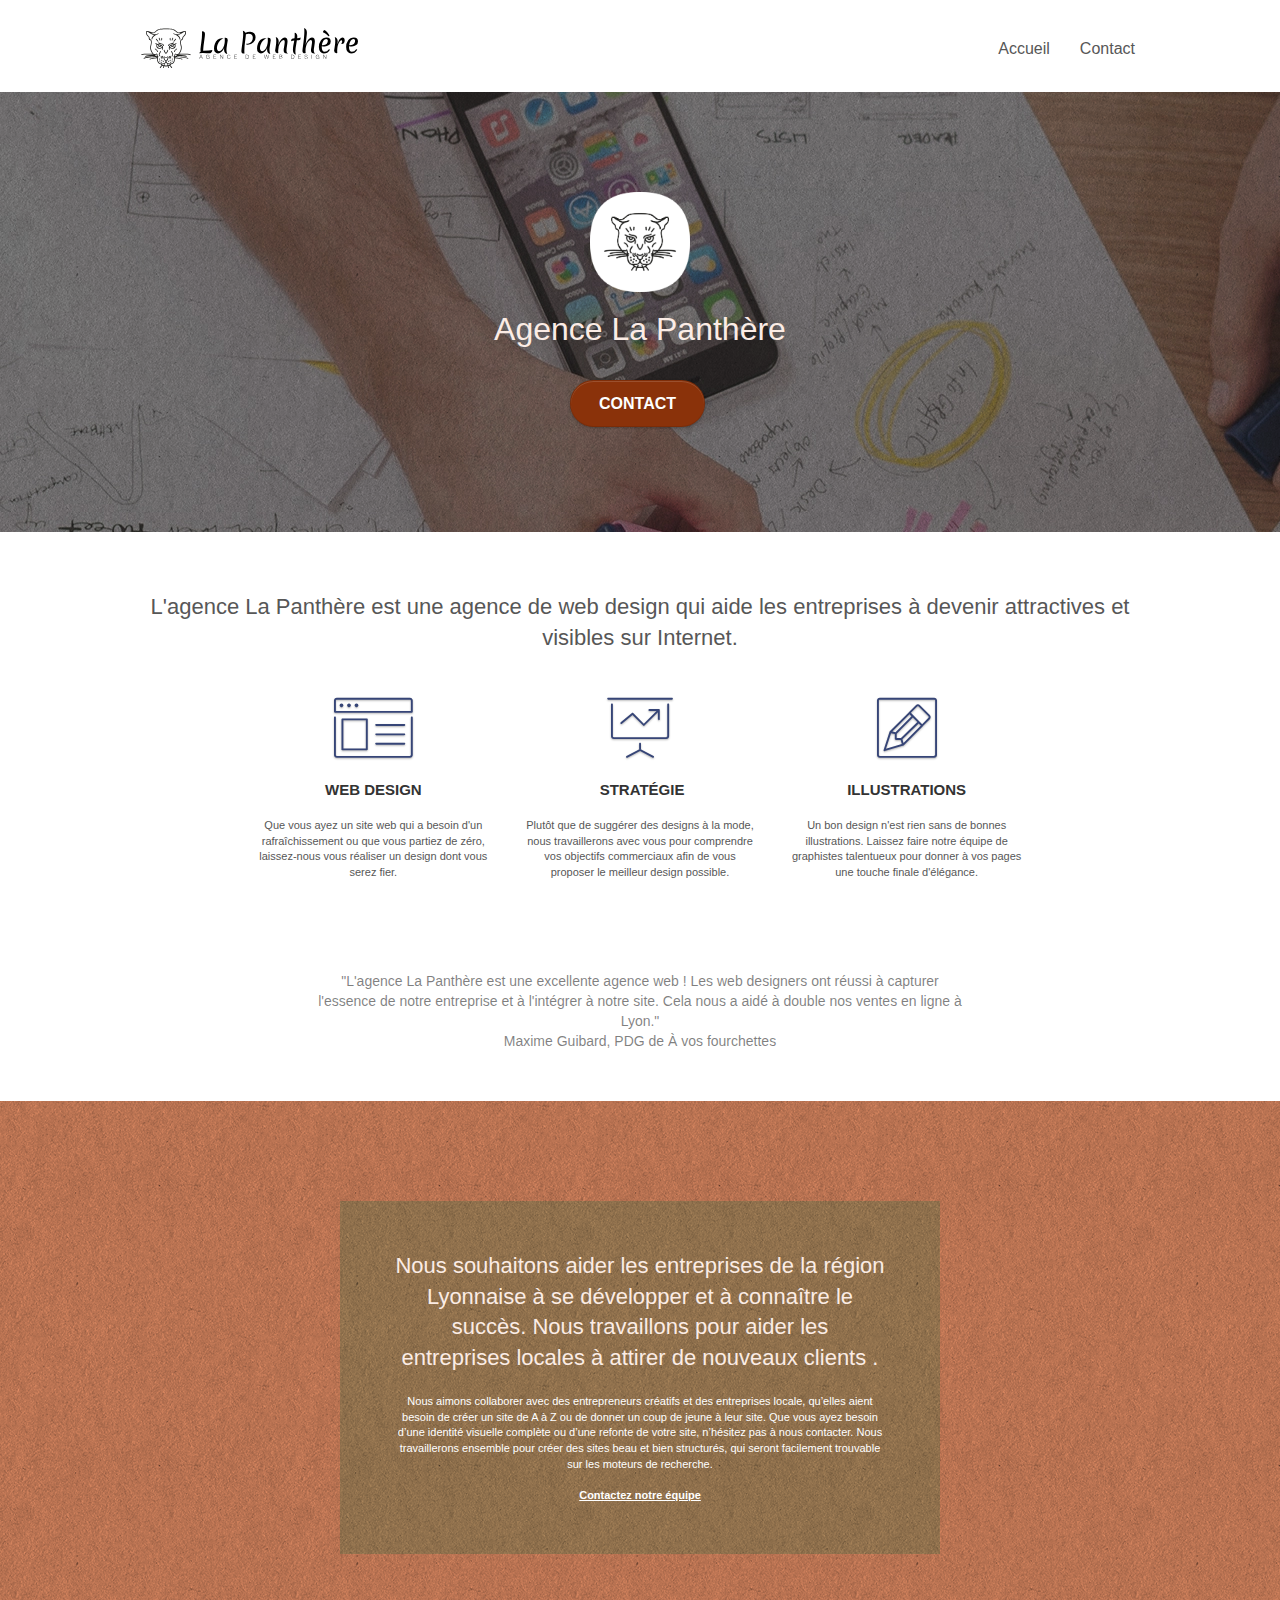
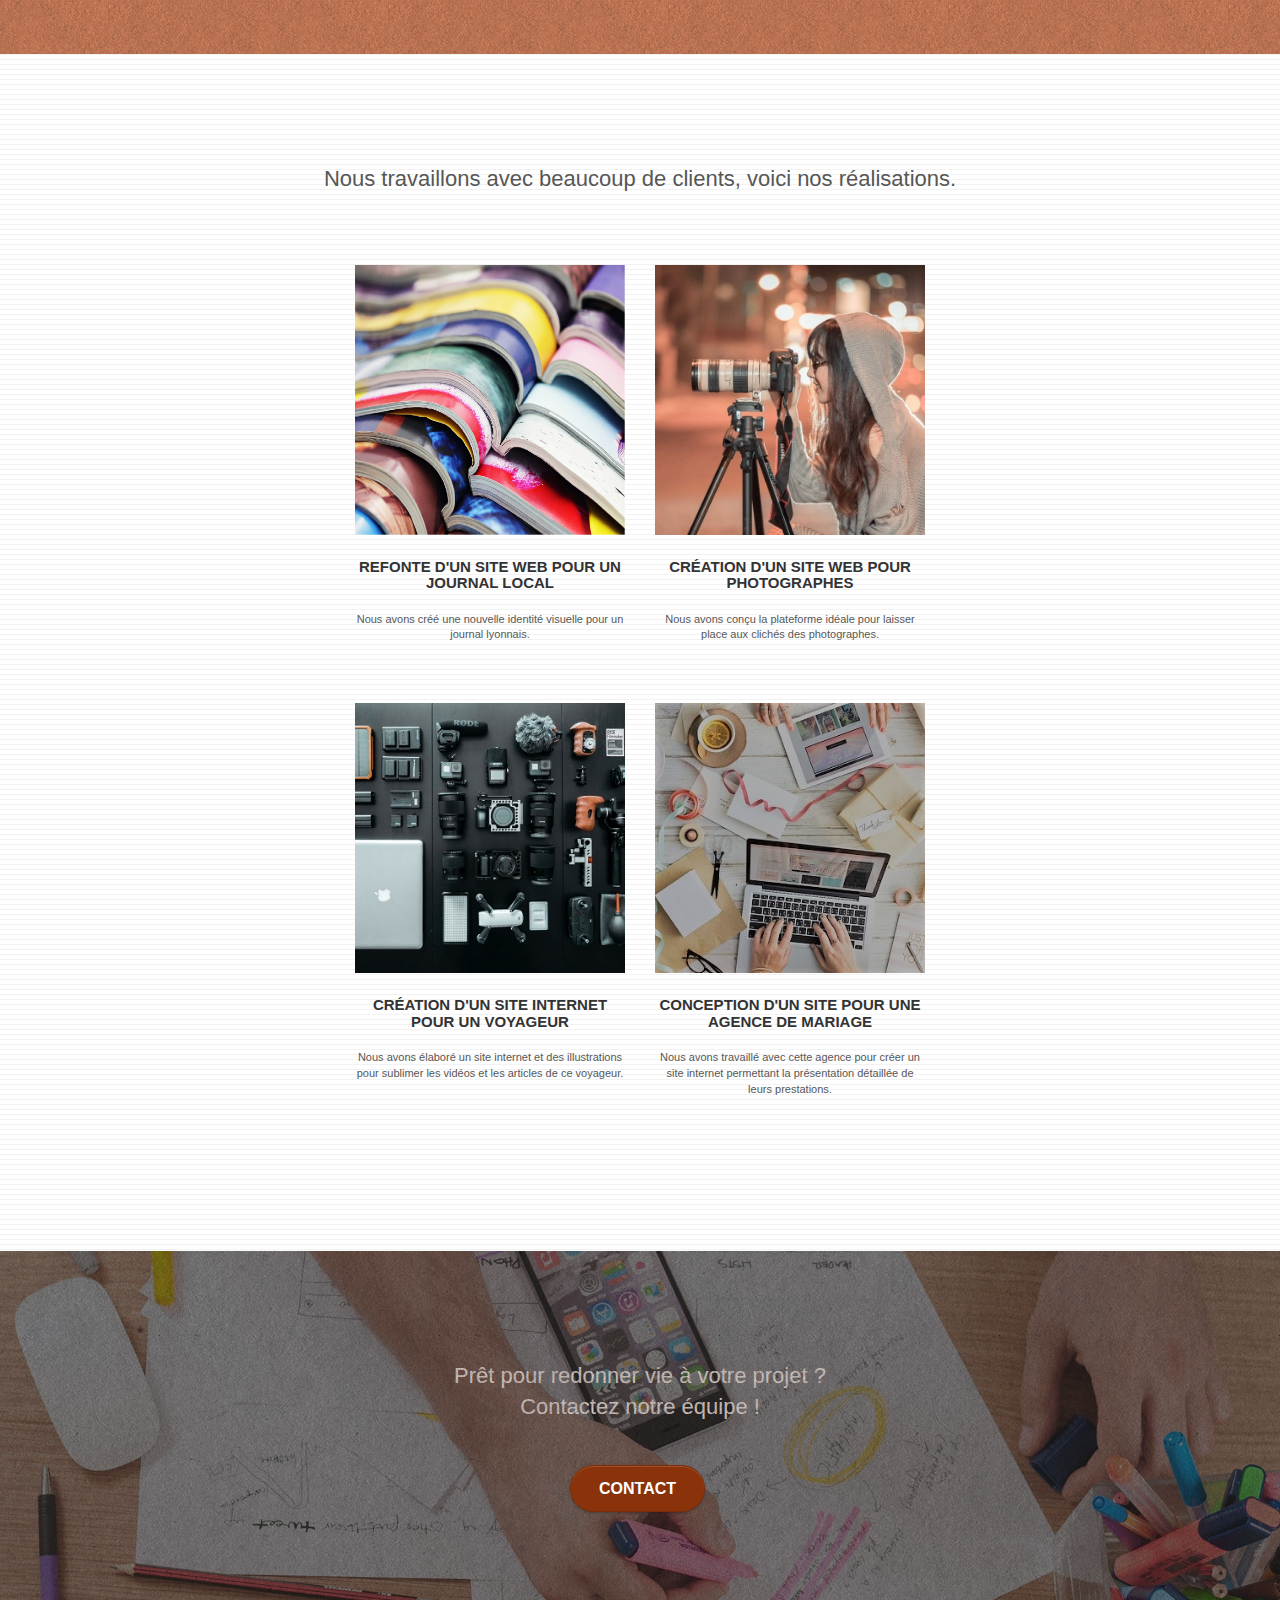
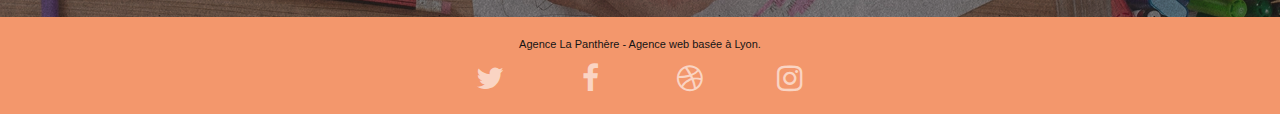
==== commit de63b693: "amléioration de tous les points restants" ====
--- a/index.html
+++ b/index.html
@@ -1,5 +1,4 @@
 <!doctype html>
-<!-- la valeur lang n'est pas bonne -->
 <html lang="fr">
 
 <head>
@@ -71,7 +70,7 @@
 				<div class="row tight-width-whitespace">
 					<div class="col-sm-12">
 						<img src="img/logo.png" class="center-block image-resize-mode" width="100"
-							alt="Agence La Panthère, agence web paris, création logo paris" />
+							alt="Logo Agence La Panthère" />
 						<h1 class="text-center hero-bloc-text tc-white ">
 							Agence La Panthère
 						</h1>
@@ -90,7 +89,9 @@
 			<div class="container bloc-md">
 				<div class="row">
 					<div class="col-sm-12 text-center">
-						<img alt="agence web, agence web paris, web design paris, stratégie web" src="img/title.png" />
+						<h2 class="mg-md text-center">L'agence La Panthère est une agence de web design qui aide les
+							entreprises à devenir
+							attractives et visibles sur Internet.</h2>
 					</div>
 				</div>
 				<div class="row voffset-lg med-width-whitespace">
@@ -102,7 +103,7 @@
 							Web design
 						</h3>
 						<p class="text-center ">
-							Que vous ayez un site web qui a besoin d&rsquo;un rafraîchissement ou que vous partiez de
+							Que vous ayez un site web qui a besoin d'un rafraîchissement ou que vous partiez de
 							zéro, laissez-nous vous réaliser un design dont vous serez fier.
 						</p>
 					</div>
@@ -133,9 +134,10 @@
 				</div>
 				<div class="row voffset-lg voffset">
 					<div class="col-xs-12 col-md-8 col-md-offset-2 text-center">
-						<img alt="agence web, agence web paris, web design paris, stratégie web"
-							src="img/citation.png" />
-
+						<span>"L'agence La Panthère est une excellente agence web ! Les web designers ont réussi à
+							capturer l'essence de notre entreprise et à l'intégrer à notre site. Cela nous a aidé à
+							double nos ventes en ligne à Lyon."</span><br>
+						<span>Maxime Guibard, PDG de À vos fourchettes</span>
 					</div>
 				</div>
 			</div>
@@ -172,15 +174,15 @@
 			<div class="container bloc-lg">
 				<div class="row">
 					<div class="col-sm-12 text-center">
-						<img alt="agence web, agence web paris, web design paris, stratégie web" src="img/title2.png" />
+						<h2 class="mg-md text-center">Nous travaillons avec beaucoup de clients, voici nos réalisations.
+						</h2>
 					</div>
 				</div>
 				<div class="row tight-width-whitespace portfolio-row">
 					<div class="col-sm-6">
 						<a href="#" data-lightbox="img/1.webp" data-gallery-id="gallery-1"
 							data-caption="Refonte d'un site web pour un journal local" data-frame="snapshot-lb"><img
-								src="img/1.webp"
-								alt="paris web design logo agence web meilleure agence et refonte site web journal"
+								src="img/1.webp" alt="Photographie de livres entassés"
 								class="img-responsive portfolio-thumb" /></a>
 						<h3 class="mg-md text-center">
 							Refonte d'un site web pour un journal local
@@ -193,7 +195,7 @@
 						<a href="#" data-lightbox="img/2.webp" data-gallery-id="gallery-1"
 							data-caption="Création d'un site web pour photographes" data-frame="snapshot-lb"><img
 								src="img/2.webp" class="img-responsive portfolio-thumb"
-								alt="paris web design logo agence web meilleure agence, Création d'un site web pour photographes" /></a>
+								alt="Photographie représentant une photographe faisant une mise au point" /></a>
 						<h3 class="mg-md text-center">
 							Création d'un site web pour photographes
 						</h3>
@@ -207,7 +209,7 @@
 						<a href="#" data-lightbox="img/3.webp" data-gallery-id="gallery-1"
 							data-caption="Création d'un site internet pour un voyageur" data-frame="snapshot-lb"><img
 								src="img/3.webp" class="img-responsive portfolio-thumb"
-								alt="paris web design logo agence web meilleure agence, Création d'un site web pour voyageur" /></a>
+								alt="Photographie de matériels d'influenceur : caméras, ordinateur, micro, etc." /></a>
 						<h3 class="mg-md text-center">
 							Création d'un site internet pour un voyageur
 						</h3>
@@ -220,7 +222,7 @@
 						<a href="#" data-lightbox="img/4.webp" data-gallery-id="gallery-1"
 							data-caption="Conception d'un site pour une agence de mariage" data-frame="snapshot-lb"><img
 								src="img/4.webp" class="img-responsive portfolio-thumb"
-								alt="paris web design logo agence web meilleure agence, Création d'un site web pour agence de mariage" /></a>
+								alt="Bureau de deux collaborateurs créatifs" /></a>
 						<h3 class="mg-md text-center">
 							Conception d'un site pour une agence de mariage
 						</h3>
@@ -255,18 +257,20 @@
 			<div class="container bloc-sm">
 				<div class="row">
 					<div class="col-sm-12">
-						<p class="text-center white">
+						<p class="text-center contrast">
 							Agence La Panthère - Agence web basée à Lyon.<br>
 						</p>
 						<div class="row row-no-gutters social">
 							<div class="col-sm-3">
 								<div class="text-center">
-									<a class="social" href="index.html"><span class="fa fa-twitter icon-md"></span></a>
+									<a class="social" href="https://twitter.com"><span
+											class="fa fa-twitter icon-md"></span></a>
 								</div>
 							</div>
 							<div class="col-sm-3">
 								<div class="text-center">
-									<a class="social" href="index.html"><span class="fa fa-facebook icon-md"></span></a>
+									<a class="social" href="https://www.facebook.com/"><span
+											class="fa fa-facebook icon-md"></span></a>
 								</div>
 							</div>
 							<div class="col-sm-3">
@@ -276,12 +280,10 @@
 							</div>
 							<div class="col-sm-3">
 								<div class="text-center">
-									<a class="social" href="index.html"><span
+									<a class="social" href="https://www.instagram.com/"><span
 											class="fa fa-instagram icon-md"></span></a>
 								</div>
 							</div>
-							<div class="keywords" style="color:#F3976C;">Agence web à paris, stratégie web, web design,
-								illustrations, design de site web, site web, web, internet, site internet, site</div>
 						</div>
 					</div>
 				</div>
--- a/style.css
+++ b/style.css
@@ -334,7 +334,7 @@
 
 .nav>li a:hover,
 .nav>li a:focus {
-    background: transparent;
+    background: #949494     ;
 }
 
 .navbar-toggle {
@@ -463,7 +463,7 @@
 .btn-d,
 .btn-d:hover,
 .btn-d:focus {
-    color: #FFF;
+    color: #949494;
     background: rgba(0, 0, 0, .3);
 }
 
@@ -746,6 +746,10 @@
     color: #FFFFFF !important;
 }
 
+.contrast {
+    color : #141414 !important;
+}
+
 .portfolio-thumb {
     margin-bottom: 24px;
 }
@@ -782,11 +786,11 @@
 }
 
 .tc-white {
-    color: #F3976C !important;
+    color: #FBECE5 !important;
 }
 
 .btn-atomic-tangerine {
-    background: #F3976C;
+    background: #8A320A;
     color: #FFFFFF !important;
 }
 
